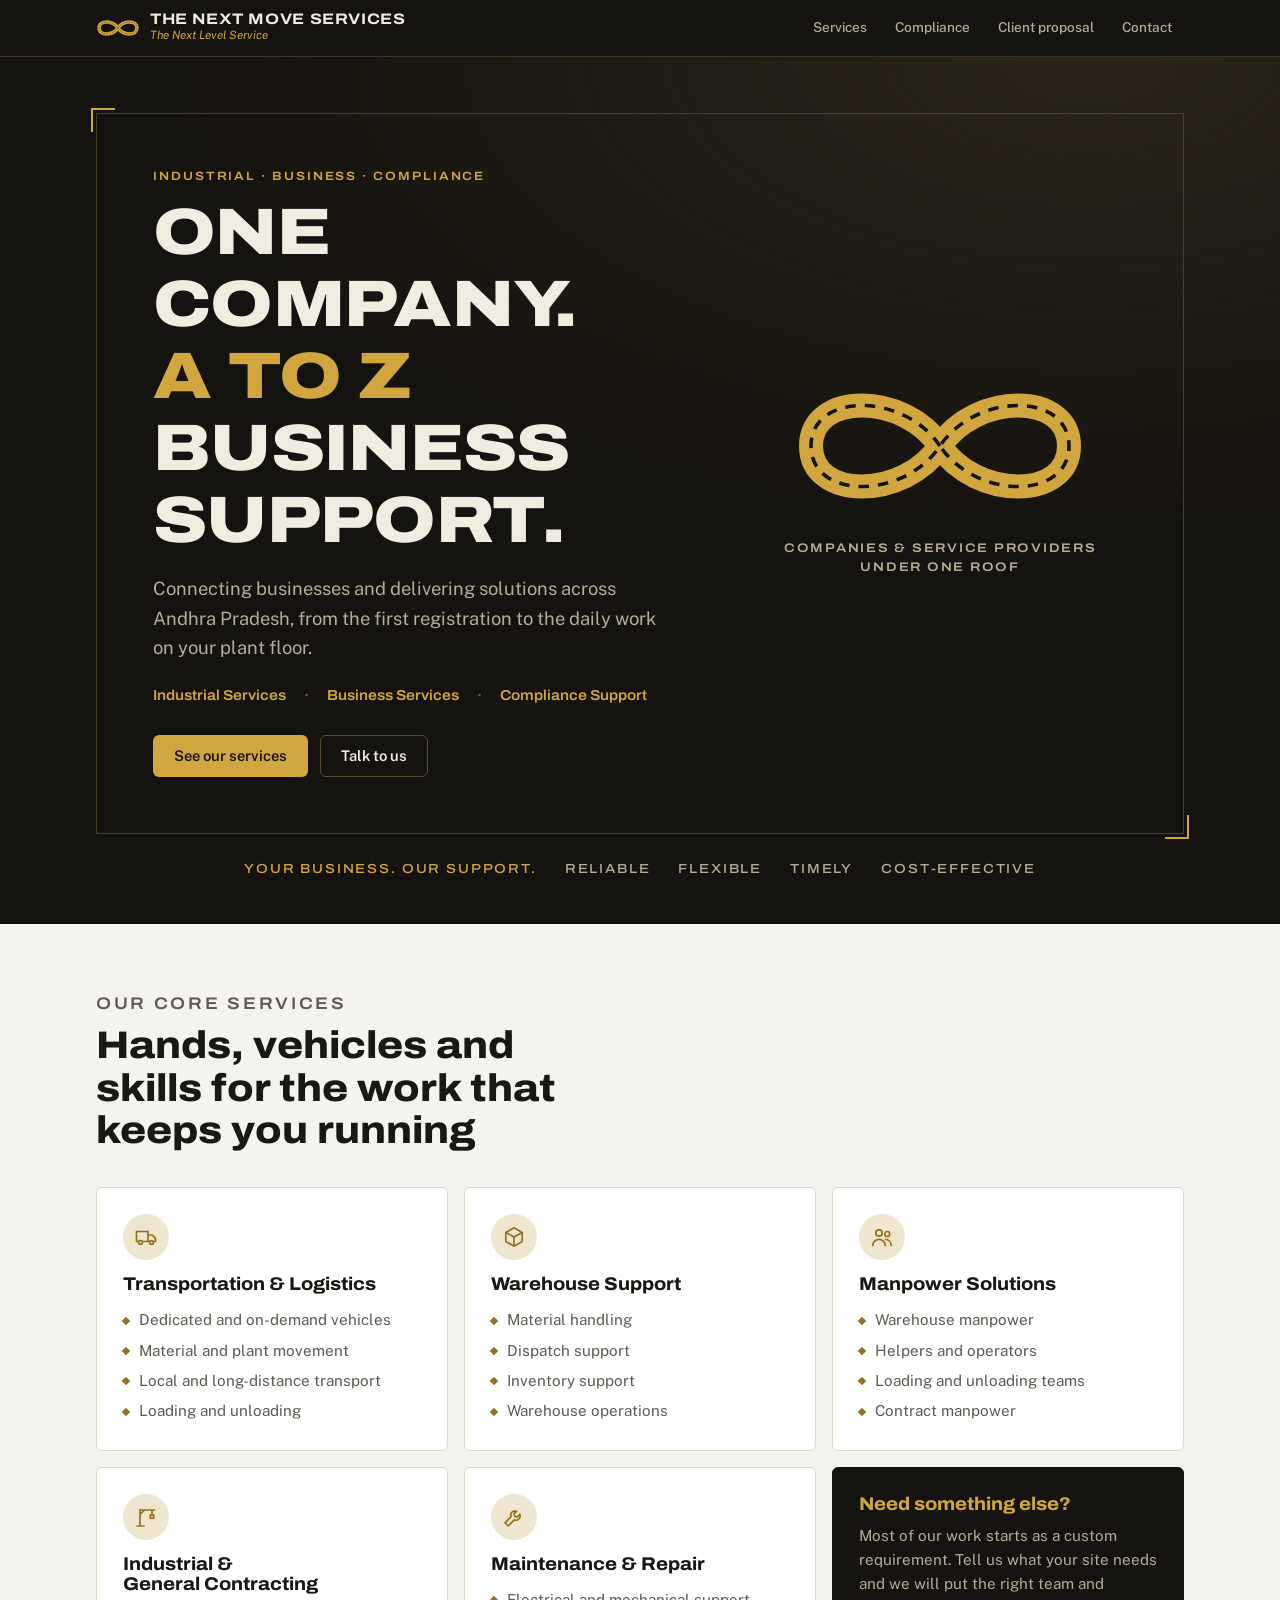
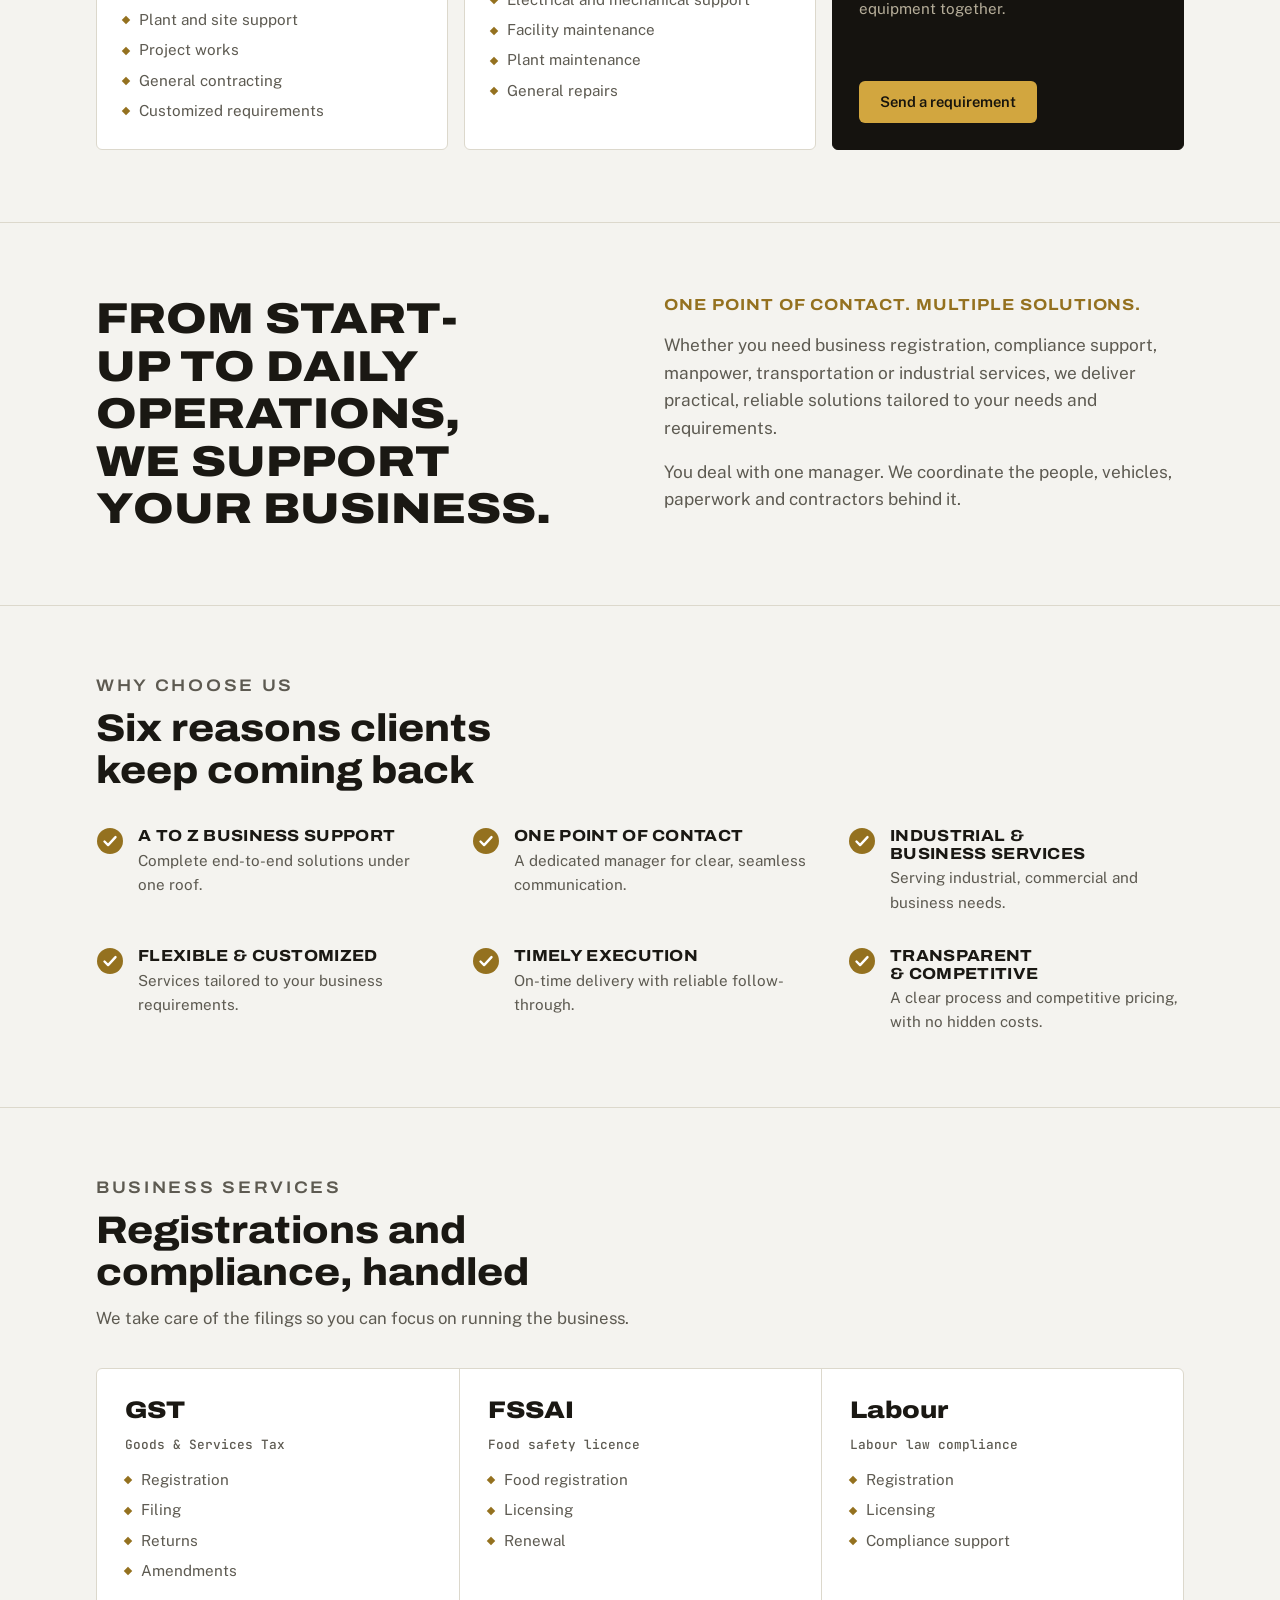
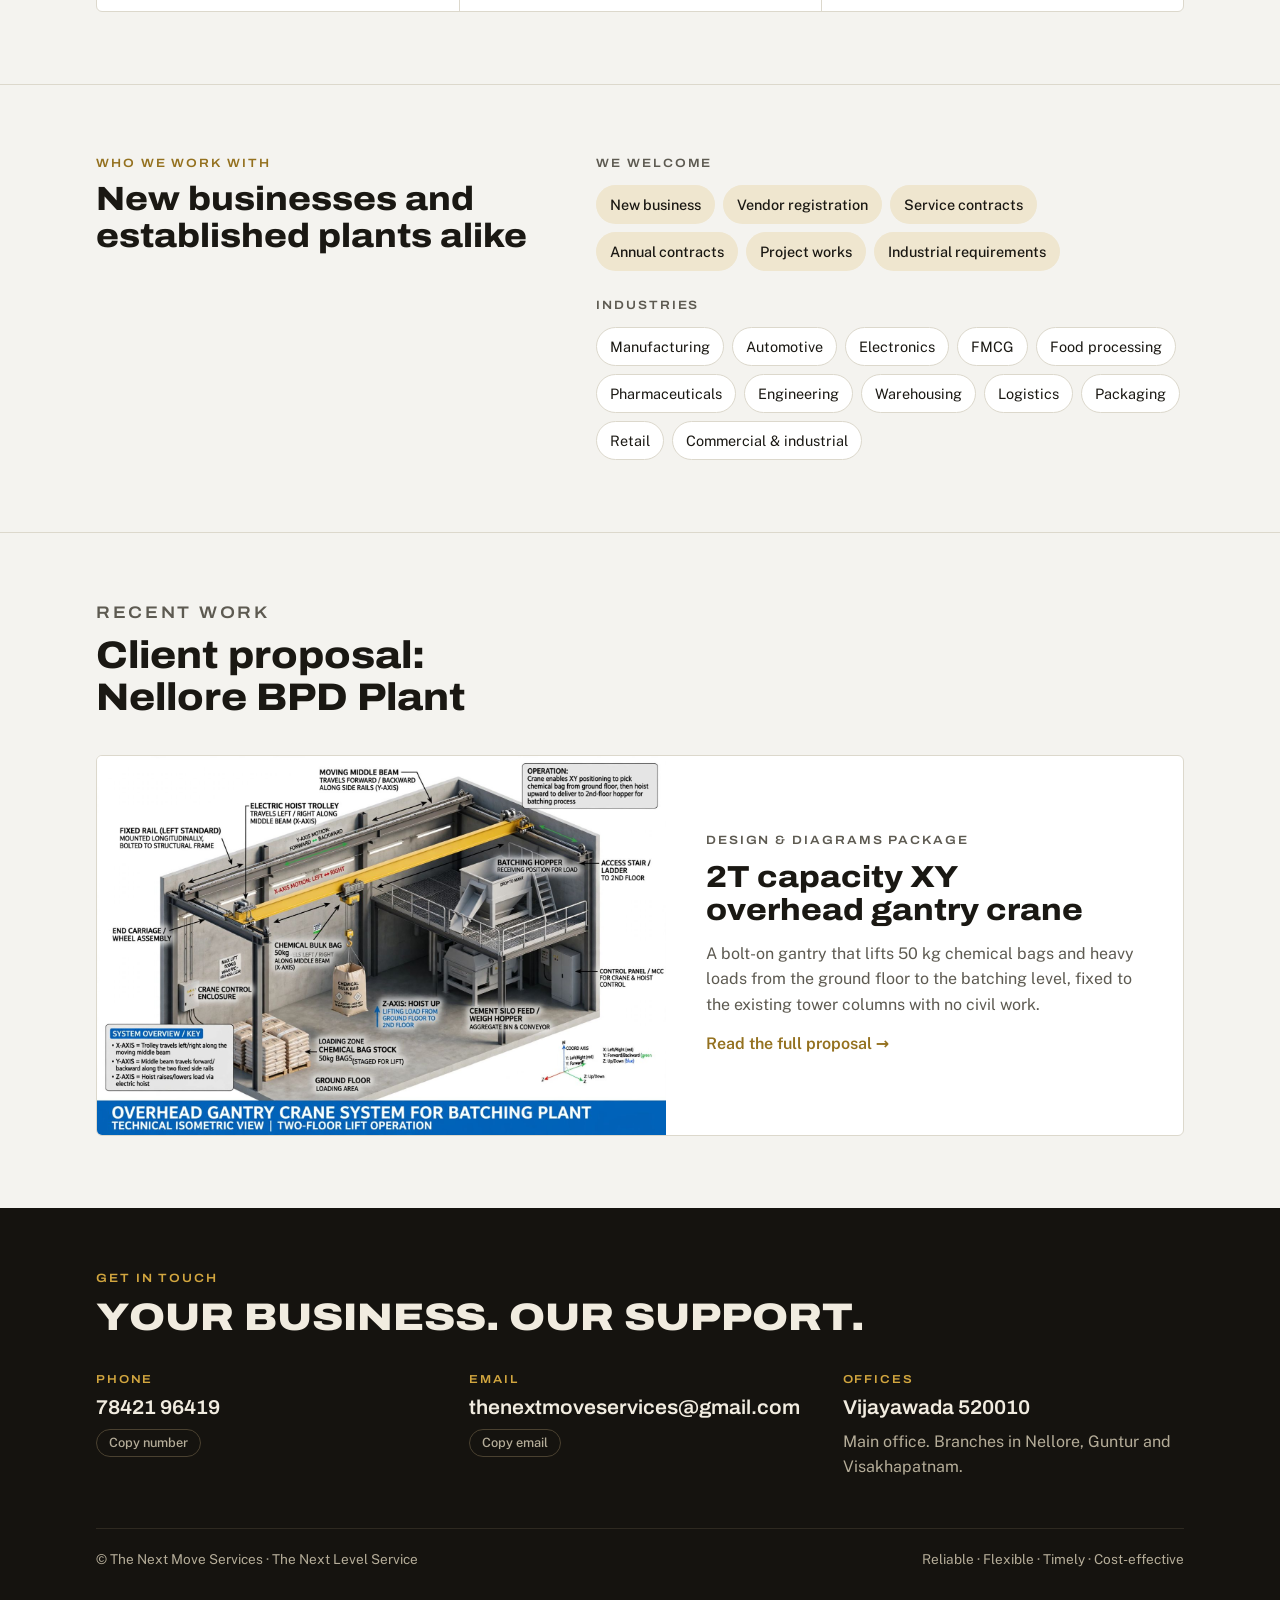
==== site/index.html @ 39ef696a "Add The Next Move Services website Static site built from the company brochure, plus the Nellore BPD" ====
<!doctype html>
<html lang="en-IN">
<head>
  <meta charset="utf-8">
  <meta name="viewport" content="width=device-width, initial-scale=1, viewport-fit=cover">
  <title>The Next Move Services | Industrial, Business &amp; Compliance Support</title>
  <meta name="description" content="Industrial, business and compliance services from one point of contact. Transport, warehousing, manpower, contracting, maintenance, GST, FSSAI and labour compliance in Vijayawada, Nellore, Guntur and Visakhapatnam.">
  <meta name="theme-color" content="#15130f">
  <link rel="canonical" href="https://thenextmoveservices.com/">

  <!-- Social sharing -->
  <meta property="og:type" content="website">
  <meta property="og:site_name" content="The Next Move Services">
  <meta property="og:title" content="The Next Move Services: one company, A to Z business support">
  <meta property="og:description" content="Industrial services, business services and compliance support from one point of contact.">
  <meta property="og:url" content="https://thenextmoveservices.com/">
  <meta property="og:image" content="https://thenextmoveservices.com/assets/og-image.jpg">
  <meta property="og:image:width" content="1200">
  <meta property="og:image:height" content="630">
  <meta property="og:locale" content="en_IN">
  <meta name="twitter:card" content="summary_large_image">

  <link rel="icon" href="favicon.svg" type="image/svg+xml">
  <link rel="icon" href="favicon-32.png" sizes="32x32" type="image/png">
  <link rel="apple-touch-icon" href="apple-touch-icon.png">

  <link rel="preconnect" href="https://fonts.googleapis.com">
  <link rel="preconnect" href="https://fonts.gstatic.com" crossorigin>
  <link rel="stylesheet" href="https://fonts.googleapis.com/css2?family=Archivo:wdth,wght@100..125,500..900&family=Public+Sans:ital,wght@0,400;0,500;0,600;1,400&family=JetBrains+Mono:wght@400;500&display=swap">
  <link rel="stylesheet" href="css/styles.css">

  <script type="application/ld+json">
  {
    "@context": "https://schema.org",
    "@type": "LocalBusiness",
    "name": "The Next Move Services",
    "slogan": "The Next Level Service",
    "url": "https://thenextmoveservices.com/",
    "telephone": "+91 78421 96419",
    "email": "thenextmoveservices@gmail.com",
    "address": {
      "@type": "PostalAddress",
      "addressLocality": "Vijayawada",
      "postalCode": "520010",
      "addressRegion": "Andhra Pradesh",
      "addressCountry": "IN"
    },
    "areaServed": ["Vijayawada", "Nellore", "Guntur", "Visakhapatnam"]
  }
  </script>
</head>
<body>

<!-- reused drawings -->
<svg width="0" height="0" style="position:absolute" aria-hidden="true">
  <defs>
    <symbol id="mark" viewBox="0 0 100 50">
      <path d="M50 25C38 7 7 7 7 25s31 18 43 0 43-18 43 0-31 18-43 0Z" fill="none" stroke="currentColor" stroke-width="8" stroke-linejoin="round"/>
      <path d="M50 25C38 7 7 7 7 25s31 18 43 0 43-18 43 0-31 18-43 0Z" fill="none" stroke="#15130f" stroke-width="1.2" stroke-dasharray="3.5 3"/>
    </symbol>
    <symbol id="check" viewBox="0 0 28 28">
      <circle cx="14" cy="14" r="13" fill="currentColor"/>
      <path d="M8.5 14.5l3.6 3.6 7.4-8" fill="none" stroke="#fff" stroke-width="2.4" stroke-linecap="round" stroke-linejoin="round"/>
    </symbol>
  </defs>
</svg>

<header class="site-header">
  <div class="wrap">
    <a class="brand" href="#home" style="color: var(--gold)">
      <svg aria-hidden="true"><use href="#mark"/></svg>
      <span class="brand-name" style="color: var(--band-fg)">The Next Move Services<small>The Next Level Service</small></span>
    </a>
    <nav class="site-nav" aria-label="Main">
      <a href="#services" class="hide-sm" data-view="home">Services</a>
      <a href="#compliance" class="hide-sm" data-view="home">Compliance</a>
      <a href="#proposal" data-view="proposal"><span class="label-long">Client proposal</span><span class="label-short">Proposal</span></a>
      <a href="#contact" class="hide-xs" data-view="home">Contact</a>
    </nav>
  </div>
</header>

<!-- ================= HOME ================= -->
<main id="view-home" data-view-root="home">

  <section class="hero" id="home">
    <div class="wrap">
      <div class="frame">
        <div class="hero-grid">
          <div>
            <p class="eyebrow" style="color: var(--gold)">Industrial · Business · Compliance</p>
            <h1>One company. <em>A to Z</em> business support.</h1>
            <p class="lede">Connecting businesses and delivering solutions across Andhra Pradesh, from the first registration to the daily work on your plant floor.</p>
            <ul class="pillars">
              <li>Industrial Services</li>
              <li>Business Services</li>
              <li>Compliance Support</li>
            </ul>
            <div class="actions">
              <a class="btn btn-gold" href="#services">See our services</a>
              <a class="btn btn-ghost" href="#contact">Talk to us</a>
            </div>
          </div>
          <div class="hero-mark" style="color: var(--gold)">
            <svg viewBox="0 0 100 50" role="img" aria-label="The Next Move Services emblem"><use href="#mark"/></svg>
            <p>Companies &amp; Service Providers<br>under one roof</p>
          </div>
        </div>
      </div>
      <ul class="values" aria-label="Our promise">
        <li>Your business. Our support.</li>
        <li>Reliable</li>
        <li>Flexible</li>
        <li>Timely</li>
        <li>Cost-effective</li>
      </ul>
    </div>
  </section>

  <section class="section" id="services">
    <div class="wrap">
      <div class="section-head">
        <p class="eyebrow">Our core services</p>
        <h2>Hands, vehicles and skills for the work that keeps you running</h2>
      </div>

      <div class="services">
        <article class="service">
          <div class="service-icon">
            <svg viewBox="0 0 24 24" fill="none" stroke="currentColor" stroke-width="1.7" stroke-linejoin="round" aria-hidden="true"><path d="M2.5 6.5h11.5v10H2.5zM14 10h4.2l3.3 3.4v3.1H14z"/><circle cx="6.5" cy="17.5" r="1.9" fill="var(--brass-soft)"/><circle cx="17.5" cy="17.5" r="1.9" fill="var(--brass-soft)"/></svg>
          </div>
          <h3>Transportation &amp; Logistics</h3>
          <ul class="ticks">
            <li>Dedicated and on-demand vehicles</li>
            <li>Material and plant movement</li>
            <li>Local and long-distance transport</li>
            <li>Loading and unloading</li>
          </ul>
        </article>

        <article class="service">
          <div class="service-icon">
            <svg viewBox="0 0 24 24" fill="none" stroke="currentColor" stroke-width="1.7" stroke-linejoin="round" aria-hidden="true"><path d="M12 2.8l8.2 4.6v9.2L12 21.2l-8.2-4.6V7.4zM3.8 7.4L12 12l8.2-4.6M12 12v9.2"/></svg>
          </div>
          <h3>Warehouse Support</h3>
          <ul class="ticks">
            <li>Material handling</li>
            <li>Dispatch support</li>
            <li>Inventory support</li>
            <li>Warehouse operations</li>
          </ul>
        </article>

        <article class="service">
          <div class="service-icon">
            <svg viewBox="0 0 24 24" fill="none" stroke="currentColor" stroke-width="1.7" stroke-linecap="round" aria-hidden="true"><circle cx="9" cy="8" r="3.2"/><path d="M2.8 20.5c0-3.4 2.8-6.2 6.2-6.2s6.2 2.8 6.2 6.2"/><circle cx="17.2" cy="9" r="2.5"/><path d="M15.8 14.4c3 .3 5.4 2.8 5.4 6"/></svg>
          </div>
          <h3>Manpower Solutions</h3>
          <ul class="ticks">
            <li>Warehouse manpower</li>
            <li>Helpers and operators</li>
            <li>Loading and unloading teams</li>
            <li>Contract manpower</li>
          </ul>
        </article>

        <article class="service">
          <div class="service-icon">
            <svg viewBox="0 0 24 24" fill="none" stroke="currentColor" stroke-width="1.7" stroke-linecap="round" stroke-linejoin="round" aria-hidden="true"><path d="M6 21V4.5M3 21h7M6 5h14.5M6 9.5l4.5-4.5M18 5v5"/><path d="M16.2 10h3.6v3.2h-3.6z"/></svg>
          </div>
          <h3>Industrial &amp; General Contracting</h3>
          <ul class="ticks">
            <li>Plant and site support</li>
            <li>Project works</li>
            <li>General contracting</li>
            <li>Customized requirements</li>
          </ul>
        </article>

        <article class="service">
          <div class="service-icon">
            <svg viewBox="0 0 24 24" fill="none" stroke="currentColor" stroke-width="1.7" stroke-linejoin="round" aria-hidden="true"><path d="M14.6 6.2a4.2 4.2 0 0 0-5.5 5.5L3 17.8 6.2 21l6.1-6.1a4.2 4.2 0 0 0 5.5-5.5l-2.6 2.6-2.5-.6-.6-2.5z"/></svg>
          </div>
          <h3>Maintenance &amp; Repair</h3>
          <ul class="ticks">
            <li>Electrical and mechanical support</li>
            <li>Facility maintenance</li>
            <li>Plant maintenance</li>
            <li>General repairs</li>
          </ul>
        </article>

        <article class="service service-cta">
          <div style="display: grid; gap: 10px">
            <h3>Need something else?</h3>
            <p>Most of our work starts as a custom requirement. Tell us what your site needs and we will put the right team and equipment together.</p>
          </div>
          <a class="btn btn-gold" href="#contact" style="justify-self: start">Send a requirement</a>
        </article>
      </div>
    </div>
  </section>

  <section class="section">
    <div class="wrap statement">
      <h2>From start-up to daily operations, we support your business.</h2>
      <div class="body">
        <strong>One point of contact. Multiple solutions.</strong>
        <p>Whether you need business registration, compliance support, manpower, transportation or industrial services, we deliver practical, reliable solutions tailored to your needs and requirements.</p>
        <p>You deal with one manager. We coordinate the people, vehicles, paperwork and contractors behind it.</p>
      </div>
    </div>
  </section>

  <section class="section">
    <div class="wrap">
      <div class="section-head">
        <p class="eyebrow">Why choose us</p>
        <h2>Six reasons clients keep coming back</h2>
      </div>
      <ul class="reasons">
        <li>
          <svg aria-hidden="true"><use href="#check"/></svg>
          <div><h3>A to Z business support</h3><p>Complete end-to-end solutions under one roof.</p></div>
        </li>
        <li>
          <svg aria-hidden="true"><use href="#check"/></svg>
          <div><h3>One point of contact</h3><p>A dedicated manager for clear, seamless communication.</p></div>
        </li>
        <li>
          <svg aria-hidden="true"><use href="#check"/></svg>
          <div><h3>Industrial &amp; business services</h3><p>Serving industrial, commercial and business needs.</p></div>
        </li>
        <li>
          <svg aria-hidden="true"><use href="#check"/></svg>
          <div><h3>Flexible &amp; customized</h3><p>Services tailored to your business requirements.</p></div>
        </li>
        <li>
          <svg aria-hidden="true"><use href="#check"/></svg>
          <div><h3>Timely execution</h3><p>On-time delivery with reliable follow-through.</p></div>
        </li>
        <li>
          <svg aria-hidden="true"><use href="#check"/></svg>
          <div><h3>Transparent &amp; competitive</h3><p>A clear process and competitive pricing, with no hidden costs.</p></div>
        </li>
      </ul>
    </div>
  </section>

  <section class="section" id="compliance">
    <div class="wrap">
      <div class="section-head">
        <p class="eyebrow">Business services</p>
        <h2>Registrations and compliance, handled</h2>
        <p>We take care of the filings so you can focus on running the business.</p>
      </div>
      <div class="compliance">
        <div>
          <h3>GST</h3>
          <p class="kind">Goods &amp; Services Tax</p>
          <ul class="ticks">
            <li>Registration</li>
            <li>Filing</li>
            <li>Returns</li>
            <li>Amendments</li>
          </ul>
        </div>
        <div>
          <h3>FSSAI</h3>
          <p class="kind">Food safety licence</p>
          <ul class="ticks">
            <li>Food registration</li>
            <li>Licensing</li>
            <li>Renewal</li>
          </ul>
        </div>
        <div>
          <h3>Labour</h3>
          <p class="kind">Labour law compliance</p>
          <ul class="ticks">
            <li>Registration</li>
            <li>Licensing</li>
            <li>Compliance support</li>
          </ul>
        </div>
      </div>
    </div>
  </section>

  <section class="section">
    <div class="wrap welcome">
      <div>
        <p class="eyebrow">Who we work with</p>
        <h2 style="font-size: clamp(1.6rem, 3vw, 2.1rem); font-weight: 800; font-stretch: 110%; margin-top: 12px">New businesses and established plants alike</h2>
      </div>
      <div style="display: grid; gap: 28px">
        <div>
          <h3>We welcome</h3>
          <ul class="chips strong">
            <li>New business</li>
            <li>Vendor registration</li>
            <li>Service contracts</li>
            <li>Annual contracts</li>
            <li>Project works</li>
            <li>Industrial requirements</li>
          </ul>
        </div>
        <div>
          <h3>Industries</h3>
          <ul class="chips">
            <li>Manufacturing</li>
            <li>Automotive</li>
            <li>Electronics</li>
            <li>FMCG</li>
            <li>Food processing</li>
            <li>Pharmaceuticals</li>
            <li>Engineering</li>
            <li>Warehousing</li>
            <li>Logistics</li>
            <li>Packaging</li>
            <li>Retail</li>
            <li>Commercial &amp; industrial</li>
          </ul>
        </div>
      </div>
    </div>
  </section>

  <section class="section">
    <div class="wrap">
      <div class="section-head">
        <p class="eyebrow">Recent work</p>
        <h2>Client proposal: Nellore BPD Plant</h2>
      </div>
      <a class="featured" href="#proposal">
        <img src="assets/gantry-isometric.jpg" alt="Isometric drawing of the overhead gantry crane above the batching plant floor" width="1600" height="1067">
        <div class="text">
          <p class="eyebrow">Design &amp; diagrams package</p>
          <h3>2T capacity XY overhead gantry crane</h3>
          <p>A bolt-on gantry that lifts 50 kg chemical bags and heavy loads from the ground floor to the batching level, fixed to the existing tower columns with no civil work.</p>
          <span class="go">Read the full proposal →</span>
        </div>
      </a>
    </div>
  </section>

</main>

<!-- ================= PROPOSAL ================= -->
<main id="view-proposal" data-view-root="proposal" hidden>

  <section class="doc-head">
    <div class="wrap">
      <a class="back" href="#home">← Back to The Next Move Services</a>
      <p class="eyebrow" style="color: var(--gold)">Client proposal · Design &amp; diagrams package</p>
      <h1>2T XY Overhead Gantry Crane</h1>
      <p class="sub">Nellore BPD Plant</p>
      <dl class="doc-meta">
        <div><dt>Prepared by</dt><dd>The Next Move Services</dd></div>
        <div><dt>Date</dt><dd>October 2024</dd></div>
        <div><dt>Capacity</dt><dd>2000 kg SWL</dd></div>
        <div><dt>Reference</dt><dd><a href="https://youtube.com/shorts/Kd7LypOFHHc" target="_blank" rel="noopener">Site reference video ↗</a></dd></div>
      </dl>
    </div>
  </section>

  <dl class="figures wrap" style="max-width: none">
    <div><dt>Safe working load</dt><dd>2000<span>kg</span></dd></div>
    <div><dt>Y travel (beam)</dt><dd>2000<span>mm</span></dd></div>
    <div><dt>X travel (trolley)</dt><dd>1200<span>mm</span></dd></div>
    <div><dt>Z lift height</dt><dd>4000<span>mm</span></dd></div>
    <div><dt>Connected power</dt><dd>5<span>kW</span></dd></div>
  </dl>

  <div class="wrap doc">
    <nav class="toc" aria-label="Proposal sections">
      <a href="#motion"><span>—</span>How it moves</a>
      <a href="#site"><span>1</span>Site reference</a>
      <a href="#isometric"><span>2</span>Isometric design</a>
      <a href="#topview"><span>3</span>Top view blueprint</a>
      <a href="#specs"><span>4</span>Technical specifications</a>
      <a href="#fabrication"><span>5</span>Fabrication details</a>
    </nav>

    <div class="doc-body">

      <section class="doc-section" id="motion">
        <h2>How it moves</h2>
        <p>Two fixed side rails carry a middle beam that travels forward and back. A motorised hoist trolley runs left and right along that beam, and the chain hoist lifts the load. Together they cover the whole batching floor.</p>
        <ul class="axes">
          <li><b>FIXED</b><span>Left &amp; right standards</span><small>ISMB 200 rails, 4 m each</small></li>
          <li><b>Y-AXIS</b><span>Middle beam forward / back</span><small>2000 mm travel</small></li>
          <li><b>X-AXIS</b><span>Hoist trolley left / right</span><small>1200 mm travel</small></li>
          <li><b>Z-AXIS</b><span>Lift</span><small>Ground to 2nd floor, 4000 mm</small></li>
        </ul>
      </section>

      <section class="doc-section" id="site">
        <h2><span class="num">01</span>Front view: existing BPD plant tower</h2>
        <div class="site-photo">
          <figure class="figure">
            <button type="button" data-zoom="assets/site-tower.jpg" aria-label="Enlarge site photo">
              <img src="assets/site-tower.jpg" alt="Inside the Nellore BPD plant shed: the batching tower with yellow cement bags stacked on the ground" width="473" height="357" loading="lazy">
            </button>
            <figcaption>Site reference photo, Nellore BPD plant.</figcaption>
          </figure>
          <div class="callout">
            <h3>No civil modification</h3>
            <p>The existing tower stands about 6 m tall with yellow UltraTech bags stacked at ground level. The fixed rails bolt to the existing building columns at 4.5 m height, so the plant keeps running during installation.</p>
          </div>
        </div>
      </section>

      <section class="doc-section" id="isometric">
        <h2><span class="num">02</span>Isometric design</h2>
        <p>Fixed rails, the moving middle beam and the hoist trolley shown over the batching plant, with the bag loading zone, cement silo and access stair to the second floor.</p>
        <figure class="figure">
          <button type="button" data-zoom="assets/gantry-isometric.jpg" aria-label="Enlarge isometric drawing">
            <img src="assets/gantry-isometric.jpg" alt="Technical isometric view of the overhead gantry crane system for the batching plant, two-floor lift operation" width="1600" height="1067" loading="lazy">
          </button>
          <figcaption>Technical isometric view, two-floor lift operation. Select the drawing to enlarge.</figcaption>
        </figure>
      </section>

      <section class="doc-section" id="topview">
        <h2><span class="num">03</span>Top view blueprint</h2>
        <p>Plan layout of the X-Y coverage area, 2000 mm × 1200 mm, over the aggregate bins, cement silo and mixer unit.</p>
        <figure class="figure">
          <button type="button" data-zoom="assets/gantry-top-view.jpg" aria-label="Enlarge top view blueprint">
            <img src="assets/gantry-top-view.jpg" alt="Blueprint top view of the overhead gantry material lift system showing X-axis travel 1200 mm and Y-axis 2000 mm" width="1600" height="1067" loading="lazy">
          </button>
          <figcaption>Top view, plan layout and coverage area for the batching plant floor.</figcaption>
        </figure>
      </section>

      <section class="doc-section" id="specs">
        <h2><span class="num">04</span>Technical specifications</h2>
        <div class="table-scroll">
          <table class="spec">
            <thead>
              <tr><th scope="col">Parameter</th><th scope="col">Specification (2T)</th></tr>
            </thead>
            <tbody>
              <tr><th scope="row">Capacity (SWL)</th><td>2000 kg</td></tr>
              <tr><th scope="row">Fixed side rails</th><td><code>ISMB 200×100</code> S355JR, 4 m each. Fixed left and right standards.</td></tr>
              <tr><th scope="row">Middle beam</th><td><code>ISMB 300×140</code> S355JR, 3 m. Moves forward/backward, Y = 2000 mm.</td></tr>
              <tr><th scope="row">Hoist trolley</th><td>2T motorised trolley, 1.5 kW. Moves left/right, X = 1200 mm.</td></tr>
              <tr><th scope="row">Lifting height</th><td>Z = 4000 mm, ground to 2nd floor</td></tr>
              <tr><th scope="row">End carriages</th><td>Heavy duty 2T, 4 wheels Ø150 mm, bearings and buffers</td></tr>
              <tr><th scope="row">Hoist</th><td>Electric chain hoist 2T, 6 m lift, Grade 80 chain, overload limiter. Indef / Hercules, 415 V 3-phase.</td></tr>
              <tr><th scope="row">Clamp</th><td>Dual: 500 kg scissor clamp for chemical bags, plus 2T chain sling for heavy loads</td></tr>
              <tr><th scope="row">Control</th><td>Panel with VFD on X and Y, 6-button pendant and wireless remote, emergency stop</td></tr>
              <tr><th scope="row">Safety</th><td>6 limit switches (X1/X2, Y1/Y2, Z up/down), anti-collision, hooter, overload cut-off, SWL 2T signage</td></tr>
              <tr><th scope="row">Power</th><td>415 V 3-phase, 5 kW total</td></tr>
              <tr><th scope="row">Installation</th><td>Bolted to existing columns with <code>M20</code> Hilti anchors. No civil work.</td></tr>
            </tbody>
          </table>
        </div>
      </section>

      <section class="doc-section" id="fabrication">
        <h2><span class="num">05</span>Fabrication details</h2>
        <div class="fab">
          <ul class="ticks">
            <li>Full penetration weld, beam to end carriage</li>
            <li>6 mm fillet welds on stiffeners</li>
            <li>12 mm base plates with 4 × M20 anchors each</li>
            <li>8 mm gusset plates</li>
            <li>Bolted assembly so the frame can be transported in sections</li>
          </ul>
          <div class="finish">
            <div class="swatch">
              <i style="background: #f6a900"></i>
              <div><b>RAL 1003</b><small>Signal yellow, all moving parts</small></div>
            </div>
            <div class="swatch">
              <i style="background: #969992"></i>
              <div><b>RAL 7004</b><small>Signal grey, fixed rails</small></div>
            </div>
          </div>
        </div>
        <div style="display: grid; gap: 10px">
          <p class="eyebrow">Design standards</p>
          <div class="standards">
            <span>IS 800 · steel structures</span>
            <span>IS 807 · cranes &amp; hoists</span>
            <span>Factor of safety 1.5</span>
          </div>
        </div>
      </section>

    </div>
  </div>
</main>

<!-- ================= CONTACT (shared) ================= -->
<footer class="contact" id="contact">
  <div class="wrap">
    <p class="eyebrow" style="color: var(--gold)">Get in touch</p>
    <h2 style="margin-top: 12px">Your business. Our support.</h2>

    <div class="contact-grid">
      <div class="contact-item">
        <span class="label">Phone</span>
        <a class="value" id="phone" href="tel:+917842196419">78421 96419</a>
        <button class="copy" type="button" data-copy="phone">Copy number</button>
      </div>
      <div class="contact-item">
        <span class="label">Email</span>
        <a class="value" id="email" href="mailto:thenextmoveservices@gmail.com">thenextmoveservices<wbr>@gmail.com</a>
        <button class="copy" type="button" data-copy="email">Copy email</button>
      </div>
      <div class="contact-item">
        <span class="label">Offices</span>
        <span class="value">Vijayawada 520010</span>
        <p>Main office. Branches in Nellore, Guntur and Visakhapatnam.</p>
      </div>
    </div>

    <div class="footnote">
      <span>© The Next Move Services · The Next Level Service</span>
      <span>Reliable · Flexible · Timely · Cost-effective</span>
    </div>
  </div>
</footer>

<dialog class="lightbox" id="lightbox" aria-label="Drawing preview">
  <form method="dialog"><span class="hint">Swipe to move around the drawing</span><button type="submit">Close</button></form>
  <img id="lightbox-img" src="" alt="">
</dialog>

<script src="js/main.js" defer></script>
</body>
</html>
---- site/css/styles.css ----
/* Layout: a dark brass-framed band for the brand, then quiet paper sections.
   Two views share one page: #home (the company) and #proposal (client document). */
:root {
  --paper: #f4f3ef;
  --surface: #ffffff;
  --ink: #1a1813;
  --muted: #5d5a51;
  --line: #dcd8cc;
  --brass: #94711f;
  --brass-soft: #efe6cf;

  /* the brand band stays dark in both themes, like the printed brochure */
  --band: #15130f;
  --band-2: #201d17;
  --band-fg: #f1ece0;
  --band-muted: #b5ad99;
  --gold: #d2a63f;

  --display: "Archivo", "Arial Narrow", system-ui, sans-serif;
  --body: "Public Sans", "Segoe UI", system-ui, sans-serif;
  --mono: "JetBrains Mono", ui-monospace, "Cascadia Mono", Consolas, monospace;

  --radius: 6px;
  --maxw: 1120px;
}

@media (prefers-color-scheme: dark) {
  :root:not([data-theme="light"]) {
    --paper: #12110d;
    --surface: #1b1914;
    --ink: #ece7da;
    --muted: #a8a293;
    --line: #322e25;
    --brass: #d6ad4c;
    --brass-soft: #2a2416;
    --band: #0b0a08;
    --band-2: #191712;
    color-scheme: dark;
  }
}
:root[data-theme="dark"] {
  --paper: #12110d;
  --surface: #1b1914;
  --ink: #ece7da;
  --muted: #a8a293;
  --line: #322e25;
  --brass: #d6ad4c;
  --brass-soft: #2a2416;
  --band: #0b0a08;
  --band-2: #191712;
  color-scheme: dark;
}

* { box-sizing: border-box; }

html { scroll-behavior: smooth; }

[hidden] { display: none !important; }

body {
  margin: 0;
  background: var(--paper);
  color: var(--ink);
  font: 400 1rem/1.6 var(--body);
  -webkit-font-smoothing: antialiased;
}

body::before {
  content: "";
  position: fixed;
  inset: 0 0 auto;
  height: env(safe-area-inset-top, 0px);
  z-index: 10;
  background: var(--band);
}

h1, h2, h3 {
  font-family: var(--display);
  line-height: 1.1;
  margin: 0;
  text-wrap: balance;
}

p { margin: 0; }
a { color: inherit; }
img { display: block; max-width: 100%; height: auto; }

:focus-visible {
  outline: 2px solid var(--gold);
  outline-offset: 3px;
  border-radius: 2px;
}

.wrap {
  max-width: var(--maxw);
  margin-inline: auto;
  padding-left: max(16px, env(safe-area-inset-left, 0px));
  padding-right: max(16px, env(safe-area-inset-right, 0px));
}

.eyebrow {
  font: 600 0.75rem/1 var(--display);
  font-stretch: 112%;
  letter-spacing: 0.16em;
  text-transform: uppercase;
  color: var(--brass);
}

/* ---------- header ---------- */

.site-header {
  position: sticky;
  top: env(safe-area-inset-top, 0px);
  z-index: 5;
  background: var(--band);
  color: var(--band-fg);
  border-bottom: 1px solid #3a3326;
}

.site-header .wrap {
  display: flex;
  align-items: center;
  justify-content: space-between;
  gap: 16px;
  padding-block: 12px;
}

.brand {
  display: flex;
  align-items: center;
  gap: 10px;
  text-decoration: none;
}

.brand svg { width: 44px; height: 22px; flex: none; }

.brand-name {
  font: 700 0.95rem/1.05 var(--display);
  font-stretch: 115%;
  letter-spacing: 0.04em;
  text-transform: uppercase;
}

.brand-name small {
  display: block;
  font: italic 400 0.72rem/1.3 var(--body);
  letter-spacing: 0;
  text-transform: none;
  color: var(--gold);
}

.site-nav {
  display: flex;
  gap: 4px;
  flex-wrap: wrap;
  justify-content: flex-end;
}

.site-nav a {
  font: 500 0.85rem/1 var(--body);
  text-decoration: none;
  color: var(--band-muted);
  padding: 9px 12px;
  border-radius: 999px;
  transition: color .15s, background-color .15s;
}

.site-nav a:hover { color: var(--band-fg); }

.site-nav a[aria-current="page"] {
  color: var(--band);
  background: var(--gold);
}

@media (max-width: 720px) {
  .site-nav .hide-sm { display: none; }
}

/* ---------- hero band ---------- */

.hero {
  background:
    radial-gradient(120% 90% at 85% 0%, #2b2519 0%, transparent 60%),
    var(--band);
  color: var(--band-fg);
}

.hero .wrap { padding-block: 56px 48px; }

.frame {
  position: relative;
  border: 1px solid #4a3f28;
  padding: clamp(24px, 5vw, 56px);
}

/* brass corner marks, a nod to the ornamental brochure border */
.frame::before,
.frame::after {
  content: "";
  position: absolute;
  width: 22px;
  height: 22px;
  border: 2px solid var(--gold);
}
.frame::before { top: -6px; left: -6px; border-right: 0; border-bottom: 0; }
.frame::after { bottom: -6px; right: -6px; border-left: 0; border-top: 0; }

.hero-grid {
  display: grid;
  grid-template-columns: minmax(0, 1.5fr) minmax(0, 1fr);
  gap: 40px;
  align-items: center;
}

.hero h1 {
  font-size: clamp(2.2rem, 5.4vw, 4.1rem);
  font-weight: 850;
  font-stretch: 118%;
  letter-spacing: -0.01em;
  text-transform: uppercase;
  margin-top: 14px;
}

.hero h1 em {
  font-style: normal;
  color: var(--gold);
}

.hero .lede {
  margin-top: 18px;
  font-size: 1.15rem;
  color: var(--band-muted);
  max-width: 46ch;
}

.pillars {
  display: flex;
  flex-wrap: wrap;
  gap: 6px 18px;
  margin-top: 22px;
  padding: 0;
  list-style: none;
  font: 600 0.9rem/1.4 var(--display);
  font-stretch: 108%;
  color: var(--gold);
}

.pillars li + li::before {
  content: "·";
  margin-right: 18px;
  color: #6d6045;
}

.actions {
  display: flex;
  flex-wrap: wrap;
  gap: 12px;
  margin-top: 30px;
}

.btn {
  display: inline-flex;
  align-items: center;
  gap: 8px;
  font: 600 0.92rem/1 var(--body);
  padding: 13px 20px;
  border-radius: var(--radius);
  text-decoration: none;
  border: 1px solid transparent;
  cursor: pointer;
  transition: transform .15s, background-color .15s;
}

.btn:hover { transform: translateY(-1px); }
.btn-gold { background: var(--gold); color: #17140d; }
.btn-gold:hover { background: #e0b551; }
.btn-ghost { border-color: #5a4d31; color: var(--band-fg); }
.btn-ghost:hover { background: #241f16; }

.hero-mark {
  display: grid;
  justify-items: center;
  gap: 18px;
  text-align: center;
}

.hero-mark svg { width: min(100%, 300px); height: auto; }

.hero-mark p {
  font: 600 0.78rem/1.5 var(--display);
  font-stretch: 115%;
  letter-spacing: 0.14em;
  text-transform: uppercase;
  color: var(--band-muted);
}

.values {
  display: flex;
  flex-wrap: wrap;
  justify-content: center;
  gap: 8px 28px;
  margin: 28px 0 0;
  padding: 0;
  list-style: none;
  font: 500 0.82rem/1 var(--display);
  font-stretch: 112%;
  letter-spacing: 0.14em;
  text-transform: uppercase;
  color: var(--band-muted);
}

.values li:first-child { color: var(--gold); }

@media (max-width: 820px) {
  .hero-grid { grid-template-columns: 1fr; }
  .hero-mark { order: -1; justify-items: start; text-align: left; }
  .hero-mark svg { width: 180px; }
}

/* ---------- sections ---------- */

.section { padding-block: 72px; }
.section + .section { border-top: 1px solid var(--line); }

.section-head {
  display: grid;
  gap: 12px;
  margin-bottom: 36px;
  max-width: 60ch;
}

.section-head h2 {
  font-size: clamp(1.7rem, 3.4vw, 2.4rem);
  font-weight: 800;
  font-stretch: 110%;
}

.section-head p { color: var(--muted); font-size: 1.05rem; }

/* services */

.services {
  display: grid;
  grid-template-columns: repeat(3, minmax(0, 1fr));
  gap: 16px;
}

.service {
  display: grid;
  align-content: start;
  gap: 14px;
  padding: 26px;
  background: var(--surface);
  border: 1px solid var(--line);
  border-radius: var(--radius);
}

.service-icon {
  width: 46px;
  height: 46px;
  display: grid;
  place-items: center;
  border-radius: 50%;
  background: var(--brass-soft);
  color: var(--brass);
}

.service-icon svg { width: 24px; height: 24px; }

.service h3 {
  font-size: 1.15rem;
  font-weight: 750;
  font-stretch: 108%;
}

.ticks {
  margin: 0;
  padding: 0;
  list-style: none;
  display: grid;
  gap: 6px;
  color: var(--muted);
  font-size: 0.95rem;
}

.ticks li {
  display: flex;
  gap: 10px;
}

.ticks li::before {
  content: "";
  flex: none;
  width: 6px;
  height: 6px;
  margin-top: 0.62em;
  background: var(--brass);
  transform: rotate(45deg);
}

.service-cta {
  background: var(--band);
  color: var(--band-fg);
  border-color: var(--band);
  align-content: space-between;
}

.service-cta h3 { color: var(--gold); }
.service-cta p { color: var(--band-muted); font-size: 0.95rem; }

@media (max-width: 900px) {
  .services { grid-template-columns: repeat(2, minmax(0, 1fr)); }
}
@media (max-width: 560px) {
  .services { grid-template-columns: 1fr; }
}

/* intro statement */

.statement {
  display: grid;
  grid-template-columns: minmax(0, 1fr) minmax(0, 1fr);
  gap: 48px;
  align-items: start;
}

.statement h2 {
  font-size: clamp(1.8rem, 3.6vw, 2.7rem);
  font-weight: 850;
  font-stretch: 116%;
  text-transform: uppercase;
}

.statement .body {
  display: grid;
  gap: 16px;
  color: var(--muted);
  font-size: 1.08rem;
}

.statement .body strong {
  font: 700 1rem/1.3 var(--display);
  font-stretch: 112%;
  letter-spacing: 0.06em;
  text-transform: uppercase;
  color: var(--brass);
}

@media (max-width: 760px) {
  .statement { grid-template-columns: 1fr; gap: 20px; }
}

/* why us */

.reasons {
  display: grid;
  grid-template-columns: repeat(3, minmax(0, 1fr));
  gap: 32px 40px;
  margin: 0;
  padding: 0;
  list-style: none;
}

.reasons li {
  display: grid;
  grid-template-columns: 28px minmax(0, 1fr);
  gap: 14px;
}

.reasons svg {
  width: 28px;
  height: 28px;
  color: var(--brass);
}

.reasons h3 {
  font-size: 1rem;
  font-weight: 750;
  font-stretch: 110%;
  text-transform: uppercase;
  letter-spacing: 0.02em;
  margin-bottom: 4px;
}

.reasons p { color: var(--muted); font-size: 0.95rem; }

@media (max-width: 900px) {
  .reasons { grid-template-columns: repeat(2, minmax(0, 1fr)); }
}
@media (max-width: 560px) {
  .reasons { grid-template-columns: 1fr; }
}

/* compliance */

.compliance {
  display: grid;
  grid-template-columns: repeat(3, minmax(0, 1fr));
  border: 1px solid var(--line);
  border-radius: var(--radius);
  background: var(--surface);
  overflow: hidden;
}

.compliance > div {
  padding: 28px;
  display: grid;
  align-content: start;
  gap: 14px;
}

.compliance > div + div { border-left: 1px solid var(--line); }

.compliance h3 {
  font-size: 1.5rem;
  font-weight: 850;
  font-stretch: 115%;
}

.compliance .kind {
  font: 500 0.8rem/1.3 var(--mono);
  color: var(--muted);
}

@media (max-width: 760px) {
  .compliance { grid-template-columns: 1fr; }
  .compliance > div + div { border-left: 0; border-top: 1px solid var(--line); }
}

/* who we work with */

.welcome {
  display: grid;
  grid-template-columns: minmax(0, 1fr) minmax(0, 1.3fr);
  gap: 48px;
}

.welcome h3 {
  font: 600 0.75rem/1 var(--display);
  font-stretch: 112%;
  letter-spacing: 0.16em;
  text-transform: uppercase;
  color: var(--muted);
  margin-bottom: 16px;
}

.chips {
  display: flex;
  flex-wrap: wrap;
  gap: 8px;
  margin: 0;
  padding: 0;
  list-style: none;
}

.chips li {
  padding: 7px 13px;
  border: 1px solid var(--line);
  border-radius: 999px;
  background: var(--surface);
  font-size: 0.9rem;
}

.chips.strong li {
  border-color: transparent;
  background: var(--brass-soft);
  color: var(--ink);
  font-weight: 500;
}

@media (max-width: 760px) {
  .welcome { grid-template-columns: 1fr; gap: 32px; }
}

/* featured proposal */

.featured {
  display: grid;
  grid-template-columns: minmax(0, 1.1fr) minmax(0, 1fr);
  background: var(--surface);
  border: 1px solid var(--line);
  border-radius: var(--radius);
  overflow: hidden;
  text-decoration: none;
  transition: border-color .15s;
}

.featured:hover { border-color: var(--brass); }

.featured img {
  width: 100%;
  height: 100%;
  object-fit: cover;
  aspect-ratio: 3 / 2;
}

.featured .text {
  padding: clamp(24px, 4vw, 40px);
  display: grid;
  align-content: center;
  gap: 14px;
}

.featured h3 {
  font-size: clamp(1.4rem, 2.6vw, 1.9rem);
  font-weight: 800;
  font-stretch: 110%;
}

.featured p { color: var(--muted); }

.featured .go {
  font-weight: 600;
  color: var(--brass);
}

@media (max-width: 760px) {
  .featured { grid-template-columns: 1fr; }
}

/* ---------- contact / footer ---------- */

.contact {
  background: var(--band);
  color: var(--band-fg);
}

.contact .wrap { padding-block: 64px 40px; }

.contact h2 {
  font-size: clamp(1.7rem, 3.4vw, 2.4rem);
  font-weight: 850;
  font-stretch: 116%;
  text-transform: uppercase;
}

.contact-grid {
  display: grid;
  grid-template-columns: repeat(3, minmax(0, 1fr));
  gap: 32px;
  margin-top: 36px;
}

.contact-item {
  display: grid;
  gap: 8px;
  align-content: start;
  min-width: 0;
}

.contact-item .label {
  font: 600 0.72rem/1 var(--display);
  font-stretch: 112%;
  letter-spacing: 0.16em;
  text-transform: uppercase;
  color: var(--gold);
}

.contact-item .value {
  font: 600 1.25rem/1.35 var(--display);
  font-stretch: 105%;
  overflow-wrap: anywhere;
  user-select: all;
}

.contact-item p { color: var(--band-muted); }

.copy {
  justify-self: start;
  font: 500 0.8rem/1 var(--body);
  color: var(--band-muted);
  background: none;
  border: 1px solid #4a4130;
  border-radius: 999px;
  padding: 7px 12px;
  cursor: pointer;
}

.copy:hover { color: var(--band-fg); border-color: var(--gold); }

.footnote {
  margin-top: 48px;
  padding-top: 20px;
  border-top: 1px solid #2e2920;
  display: flex;
  flex-wrap: wrap;
  justify-content: space-between;
  gap: 8px 24px;
  font-size: 0.85rem;
  color: var(--band-muted);
}

@media (max-width: 760px) {
  .contact-grid { grid-template-columns: 1fr; gap: 26px; }
}

/* ---------- proposal view ---------- */

.doc-head {
  background: var(--band);
  color: var(--band-fg);
}

.doc-head .wrap { padding-block: 48px 40px; }

.back {
  display: inline-flex;
  gap: 6px;
  font-size: 0.88rem;
  color: var(--band-muted);
  text-decoration: none;
  margin-bottom: 28px;
}

.back:hover { color: var(--band-fg); }

.doc-head h1 {
  font-size: clamp(2rem, 5vw, 3.5rem);
  font-weight: 850;
  font-stretch: 116%;
  text-transform: uppercase;
  margin-top: 14px;
  max-width: 20ch;
}

.doc-head .sub {
  margin-top: 12px;
  font-size: 1.15rem;
  color: var(--band-muted);
}

.doc-meta {
  display: flex;
  flex-wrap: wrap;
  gap: 10px 32px;
  margin: 28px 0 0;
  padding-top: 22px;
  border-top: 1px solid #2e2920;
}

.doc-meta div { display: grid; gap: 4px; }

.doc-meta dt {
  font: 600 0.7rem/1 var(--display);
  font-stretch: 112%;
  letter-spacing: 0.16em;
  text-transform: uppercase;
  color: var(--gold);
}

.doc-meta dd { margin: 0; font-weight: 500; }

.figures {
  display: grid;
  grid-template-columns: repeat(5, minmax(0, 1fr));
  margin: 0;
  border-bottom: 1px solid var(--line);
  background: var(--surface);
}

.figures div {
  padding: 22px 20px;
  display: grid;
  gap: 6px;
}

.figures div + div { border-left: 1px solid var(--line); }

.figures dt {
  font-size: 0.82rem;
  color: var(--muted);
}

.figures dd {
  margin: 0;
  font: 800 1.6rem/1 var(--display);
  font-stretch: 108%;
  font-variant-numeric: tabular-nums;
}

.figures dd span {
  font: 500 0.85rem/1 var(--mono);
  color: var(--muted);
  margin-left: 3px;
}

@media (max-width: 860px) {
  .figures { grid-template-columns: repeat(2, minmax(0, 1fr)); }
  .figures div + div { border-left: 0; }
  .figures div { border-top: 1px solid var(--line); }
  .figures div:nth-child(even) { border-left: 1px solid var(--line); }
  .figures div:last-child { grid-column: 1 / -1; border-left: 0; }
}

.doc {
  display: grid;
  grid-template-columns: 220px minmax(0, 1fr);
  gap: 56px;
  padding-block: 56px 80px;
}

.toc {
  position: sticky;
  top: calc(env(safe-area-inset-top, 0px) + 92px);
  align-self: start;
  display: grid;
  gap: 2px;
  font-size: 0.9rem;
}

.toc a {
  display: grid;
  grid-template-columns: 22px 1fr;
  padding: 7px 0;
  color: var(--muted);
  text-decoration: none;
}

.toc a:hover { color: var(--ink); }

.toc a span {
  font: 500 0.82rem/1.6 var(--mono);
  color: var(--brass);
}

.doc-body {
  display: grid;
  gap: 64px;
  min-width: 0;
}

.doc-section {
  display: grid;
  gap: 18px;
  scroll-margin-top: 90px;
}

.doc-section h2 {
  display: flex;
  align-items: baseline;
  gap: 14px;
  font-size: clamp(1.35rem, 2.6vw, 1.75rem);
  font-weight: 800;
  font-stretch: 108%;
}

.doc-section h2 .num {
  font: 500 0.95rem/1 var(--mono);
  color: var(--brass);
}

.doc-section > p {
  color: var(--muted);
  max-width: 68ch;
}

.axes {
  display: grid;
  grid-template-columns: repeat(4, minmax(0, 1fr));
  gap: 12px;
  margin: 0;
  padding: 0;
  list-style: none;
}

.axes li {
  padding: 16px;
  border: 1px solid var(--line);
  border-radius: var(--radius);
  background: var(--surface);
  display: grid;
  gap: 6px;
}

.axes b {
  font: 500 0.78rem/1 var(--mono);
  color: var(--brass);
}

.axes span { font-weight: 600; line-height: 1.35; }
.axes small { color: var(--muted); font-size: 0.85rem; }

@media (max-width: 760px) {
  .axes { grid-template-columns: repeat(2, minmax(0, 1fr)); }
}

figure { margin: 0; }

.figure {
  display: grid;
  gap: 10px;
}

.figure button {
  display: block;
  width: 100%;
  padding: 0;
  border: 1px solid var(--line);
  border-radius: var(--radius);
  overflow: hidden;
  background: var(--band);
  cursor: zoom-in;
}

.figure button img { width: 100%; }

.figure figcaption {
  font-size: 0.88rem;
  color: var(--muted);
}

.site-photo {
  display: grid;
  grid-template-columns: minmax(0, 1fr) minmax(0, 1fr);
  gap: 24px;
  align-items: start;
}

.callout {
  display: grid;
  gap: 10px;
  padding: 20px 22px;
  background: var(--brass-soft);
  border-radius: var(--radius);
}

.callout h3 {
  font: 700 0.95rem/1.3 var(--display);
  font-stretch: 110%;
  text-transform: uppercase;
  letter-spacing: 0.03em;
}

.callout p { color: var(--ink); font-size: 0.95rem; }

@media (max-width: 760px) {
  .site-photo { grid-template-columns: 1fr; }
}

.table-scroll {
  overflow-x: auto;
  border: 1px solid var(--line);
  border-radius: var(--radius);
  background: var(--surface);
}

.spec {
  width: 100%;
  min-width: 560px;
  border-collapse: collapse;
  font-size: 0.93rem;
}

.spec th,
.spec td {
  text-align: left;
  vertical-align: top;
  padding: 13px 18px;
  border-bottom: 1px solid var(--line);
}

.spec tr:last-child th,
.spec tr:last-child td { border-bottom: 0; }

.spec thead th {
  font: 600 0.72rem/1 var(--display);
  font-stretch: 112%;
  letter-spacing: 0.14em;
  text-transform: uppercase;
  color: var(--muted);
  background: var(--paper);
}

.spec tbody th {
  width: 30%;
  font-weight: 600;
}

.spec code {
  font: 500 0.86em/1 var(--mono);
  color: var(--brass);
}

.fab {
  display: grid;
  grid-template-columns: minmax(0, 1.4fr) minmax(0, 1fr);
  gap: 24px;
}

.fab .ticks { color: var(--ink); }

.finish {
  display: grid;
  gap: 12px;
  align-content: start;
}

.swatch {
  display: grid;
  grid-template-columns: 52px minmax(0, 1fr);
  gap: 14px;
  align-items: center;
  padding: 12px;
  border: 1px solid var(--line);
  border-radius: var(--radius);
  background: var(--surface);
}

.swatch i {
  height: 40px;
  border-radius: 4px;
  border: 1px solid rgba(0, 0, 0, .12);
}

.swatch b { display: block; font-family: var(--mono); font-weight: 500; font-size: 0.85rem; }
.swatch small { color: var(--muted); }

.standards {
  display: flex;
  flex-wrap: wrap;
  gap: 8px;
}

.standards span {
  font: 500 0.82rem/1 var(--mono);
  padding: 8px 11px;
  border-radius: 4px;
  border: 1px solid var(--line);
  background: var(--surface);
}

@media (max-width: 760px) {
  .fab { grid-template-columns: 1fr; }
}

@media (max-width: 900px) {
  .doc { grid-template-columns: 1fr; gap: 0; }
  .toc { display: none; }
}

/* lightbox for the drawings */

.lightbox {
  width: min(96vw, 1600px);
  max-width: none;
  max-height: 92vh;
  padding: 0;
  border: 0;
  border-radius: var(--radius);
  background: var(--band);
  overflow: auto;
}

.lightbox::backdrop { background: rgba(8, 7, 5, .82); }

.lightbox img { width: 100%; }

.lightbox form {
  position: sticky;
  top: 0;
  display: flex;
  justify-content: flex-end;
  padding: 10px;
  background: var(--band);
}

.lightbox button {
  font: 500 0.85rem/1 var(--body);
  color: var(--band-fg);
  background: var(--band-2);
  border: 1px solid #4a4130;
  border-radius: 999px;
  padding: 8px 14px;
  cursor: pointer;
}

@media (prefers-reduced-motion: reduce) {
  *, *::before, *::after { transition: none !important; scroll-behavior: auto !important; }
}

.contact-item a.value { text-decoration: none; }
.contact-item a.value:hover { color: var(--gold); }

/* ---------- responsive refinements ---------- */

html {
  -webkit-text-size-adjust: 100%;
  text-size-adjust: 100%;
}

.label-short { display: none; }

.lightbox { max-height: 92dvh; }

.lightbox .hint {
  margin-right: auto;
  align-self: center;
  font-size: 0.82rem;
  color: var(--band-muted);
}

@media (min-width: 761px) {
  .lightbox .hint { display: none; }
}

/* Large monitors: a little more room and slightly larger type */
@media (min-width: 1600px) {
  :root { --maxw: 1240px; }
  html { font-size: 106.25%; }
}

/* Phones and small tablets: keep the sticky header to one slim row */
@media (max-width: 720px) {
  .site-header .wrap { padding-block: 8px; gap: 12px; }
  .brand { gap: 8px; min-width: 0; }
  .brand svg { width: 36px; height: 18px; }
  .brand-name { font-size: 0.8rem; letter-spacing: 0.02em; }
  .brand-name small { font-size: 0.68rem; }
  .site-nav { flex-wrap: nowrap; flex: none; }
  .site-nav a { padding: 10px 12px; white-space: nowrap; }
  .label-long { display: none; }
  .label-short { display: inline; }
}

@media (max-width: 400px) {
  .site-nav .hide-xs { display: none; }
}

@media (max-width: 560px) {
  .hero .wrap { padding-block: 32px; }
  .hero h1 { font-size: clamp(1.9rem, 9.5vw, 2.4rem); font-stretch: 110%; }
  .hero .lede { font-size: 1.05rem; }

  .pillars { flex-direction: column; gap: 6px; }
  .pillars li + li::before { content: none; }

  .actions .btn { flex: 1 1 auto; justify-content: center; }
  .values { justify-content: flex-start; gap: 8px 18px; }

  .section { padding-block: 52px; }
  .section-head { margin-bottom: 26px; }
  .service { padding: 22px; }

  .doc-head h1 { font-size: clamp(1.7rem, 8.5vw, 2.2rem); font-stretch: 108%; }
  .doc { padding-block: 40px 56px; }
  .doc-body { gap: 48px; }
  .figures dd { font-size: 1.4rem; }
}

/* Spec table: stack each row as a label and value instead of scrolling sideways */
@media (max-width: 600px) {
  .table-scroll { overflow: visible; }
  .spec { min-width: 0; }

  .spec thead {
    position: absolute;
    width: 1px;
    height: 1px;
    overflow: hidden;
    clip-path: inset(50%);
  }

  .spec tr {
    display: block;
    padding: 14px 16px;
    border-bottom: 1px solid var(--line);
  }

  .spec tbody tr:last-child { border-bottom: 0; }

  .spec th,
  .spec td,
  .spec tbody th {
    display: block;
    width: auto;
    padding: 0;
    border: 0;
  }

  .spec tbody th {
    margin-bottom: 4px;
    font-size: 0.75rem;
    letter-spacing: 0.08em;
    text-transform: uppercase;
    color: var(--brass);
  }
}

/* Drawings are detailed: on phones show them large and let people pan around */
@media (max-width: 760px) {
  .lightbox {
    width: 100vw;
    max-height: 100dvh;
    border-radius: 0;
  }

  .lightbox img {
    width: 1100px;
    max-width: none;
  }

  .lightbox form {
    left: 0;
    width: 100vw;
    gap: 12px;
  }
}

/* Touch screens: comfortable tap targets (about 44px) */
@media (pointer: coarse) {
  .site-nav a {
    min-height: 44px;
    display: inline-flex;
    align-items: center;
  }

  .btn { min-height: 48px; }
  .copy { padding: 12px 16px; }
  .contact-item a.value { padding-block: 6px; }
  .toc a { padding-block: 11px; }
  .lightbox button { padding: 12px 18px; }
}

/* Keep the email on one line where it fits; if not, it breaks before the @ */
#email {
  font-size: clamp(1rem, 4.4vw, 1.25rem);
  overflow-wrap: normal;
}

@media (min-width: 761px) and (max-width: 1100px) {
  #email { font-size: 1.05rem; }
}
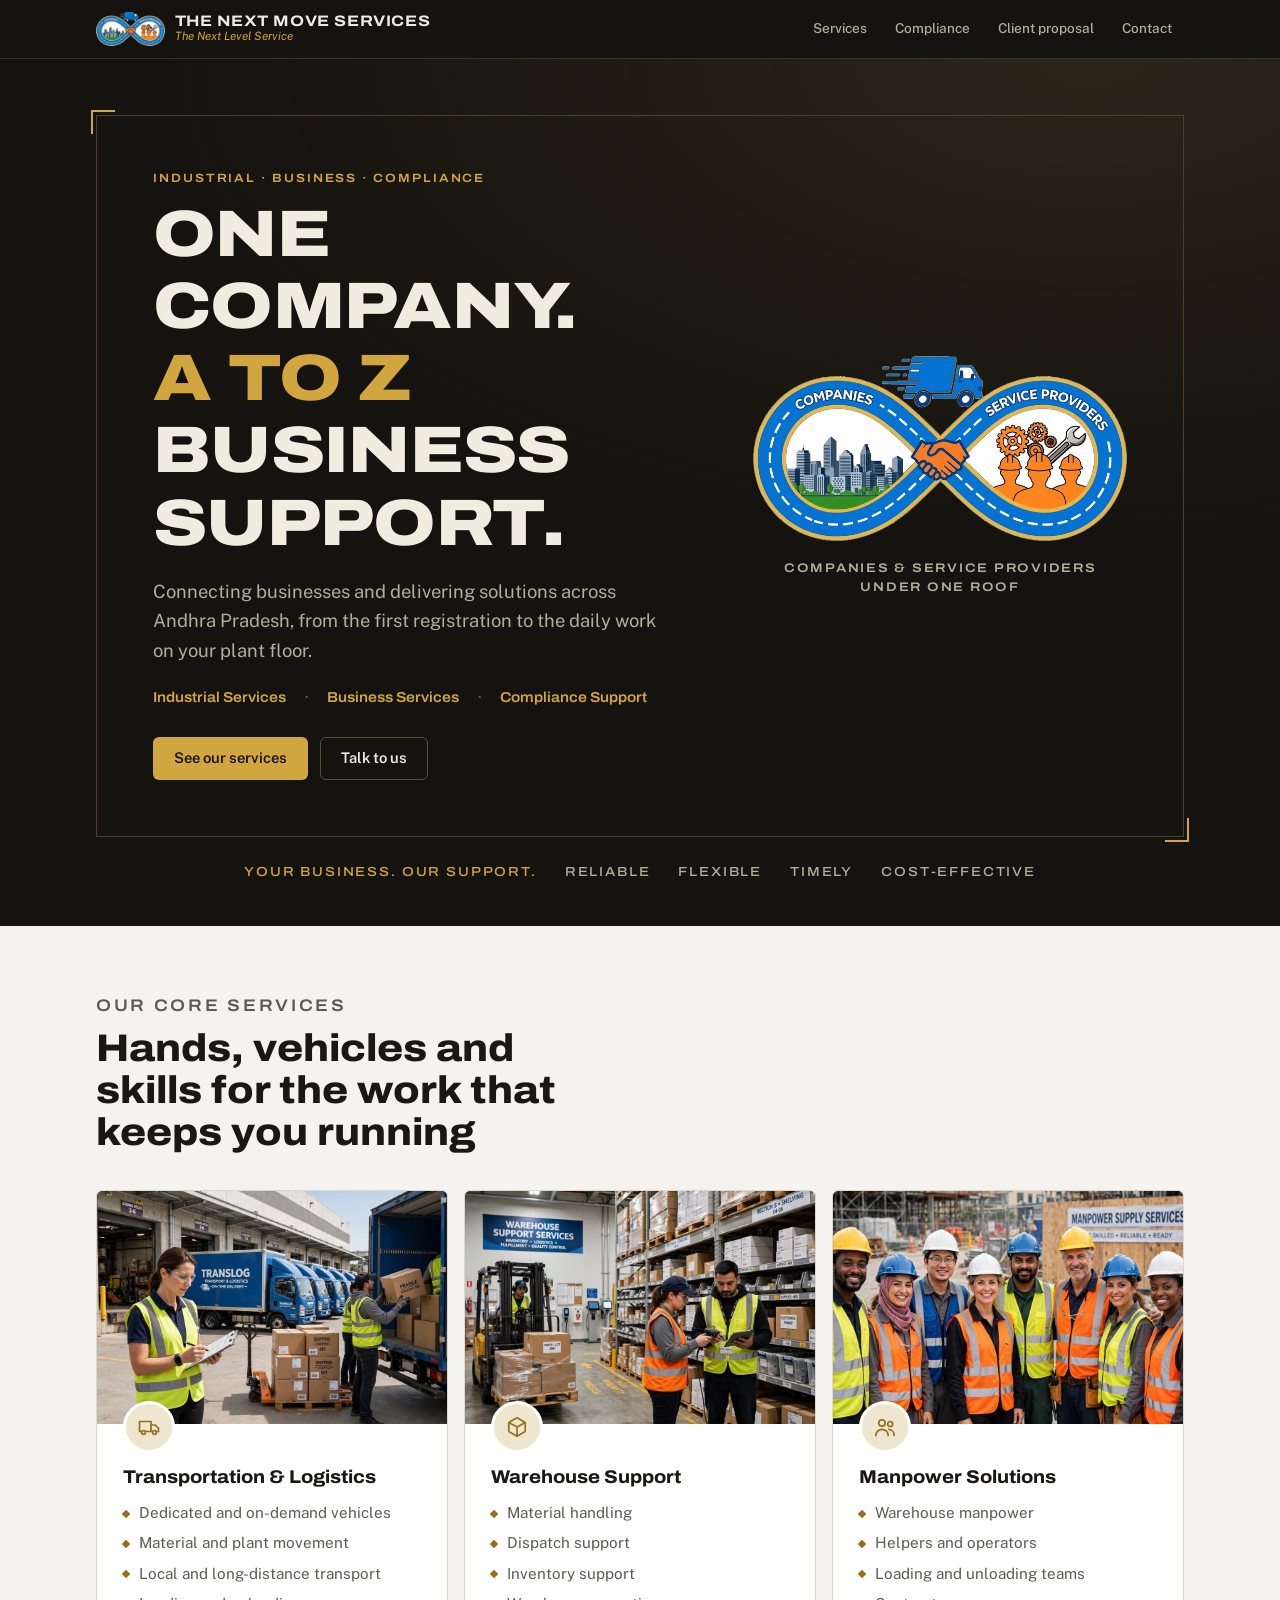
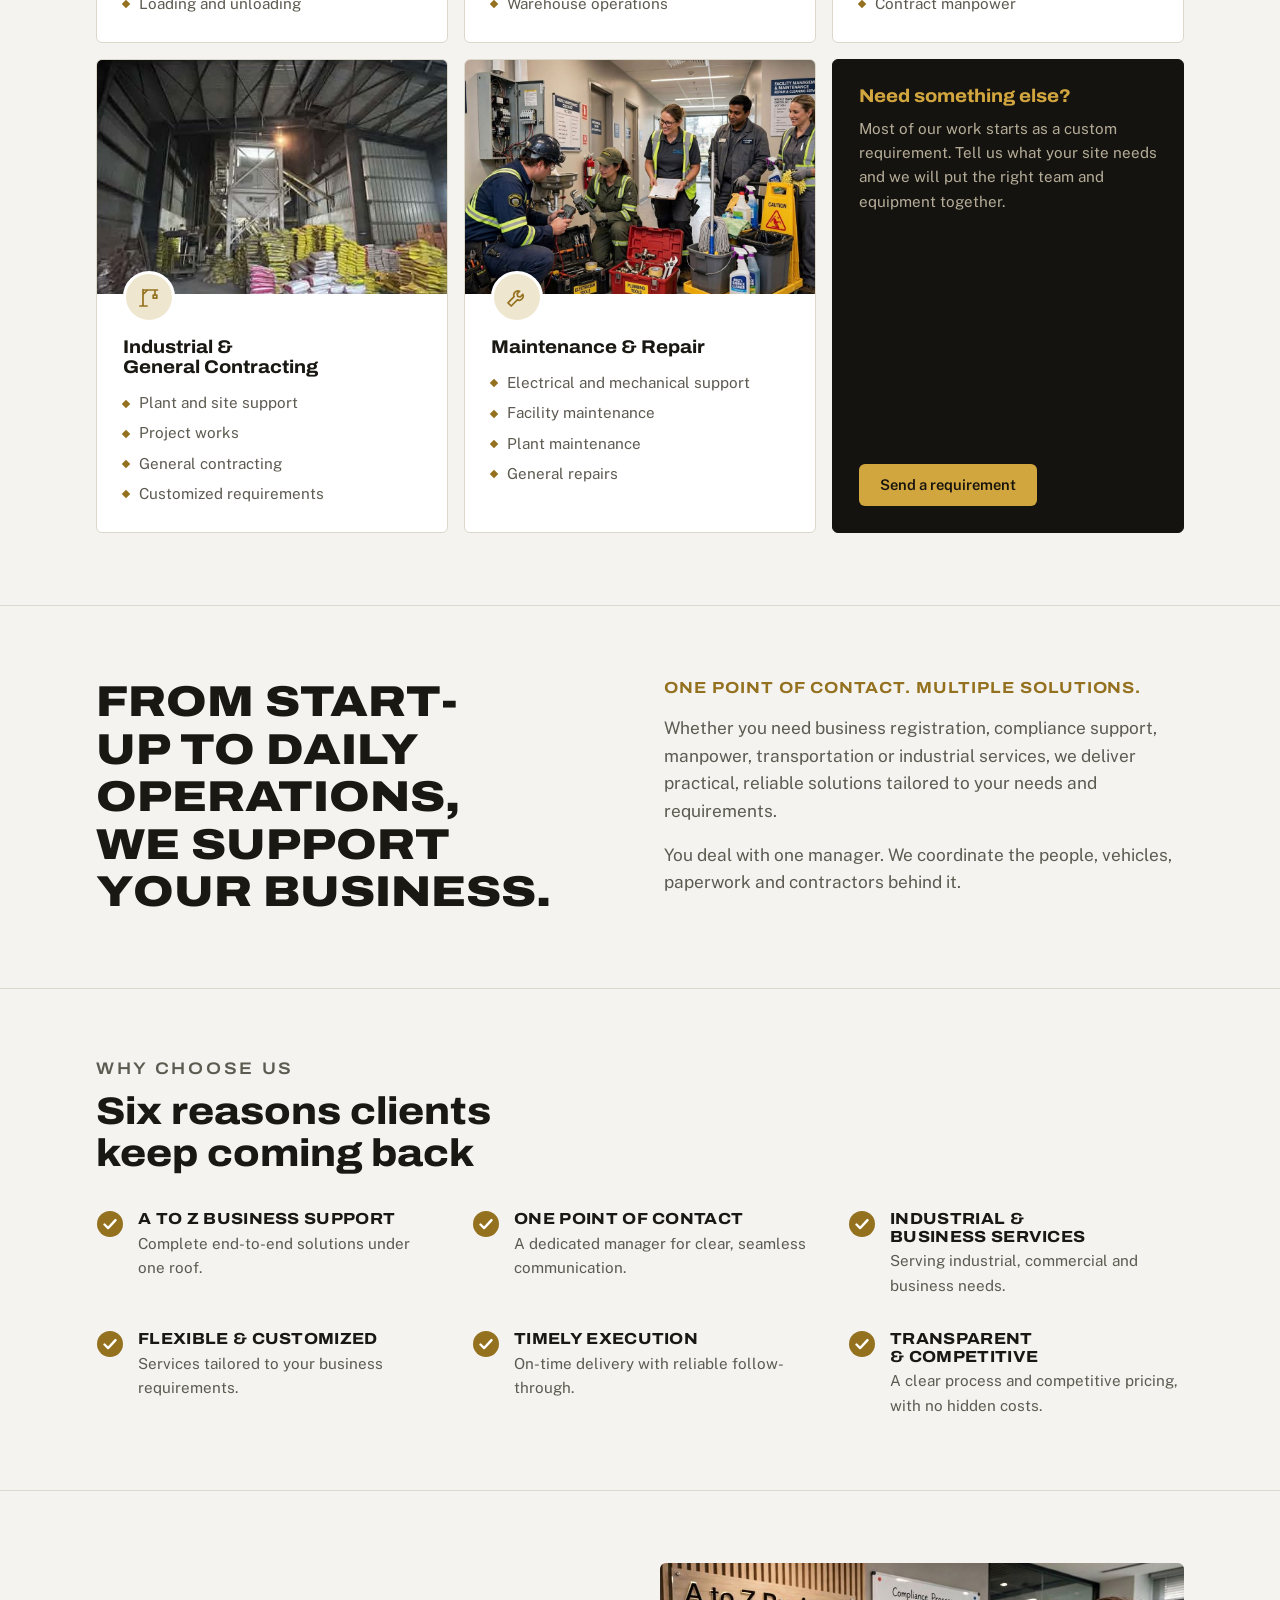
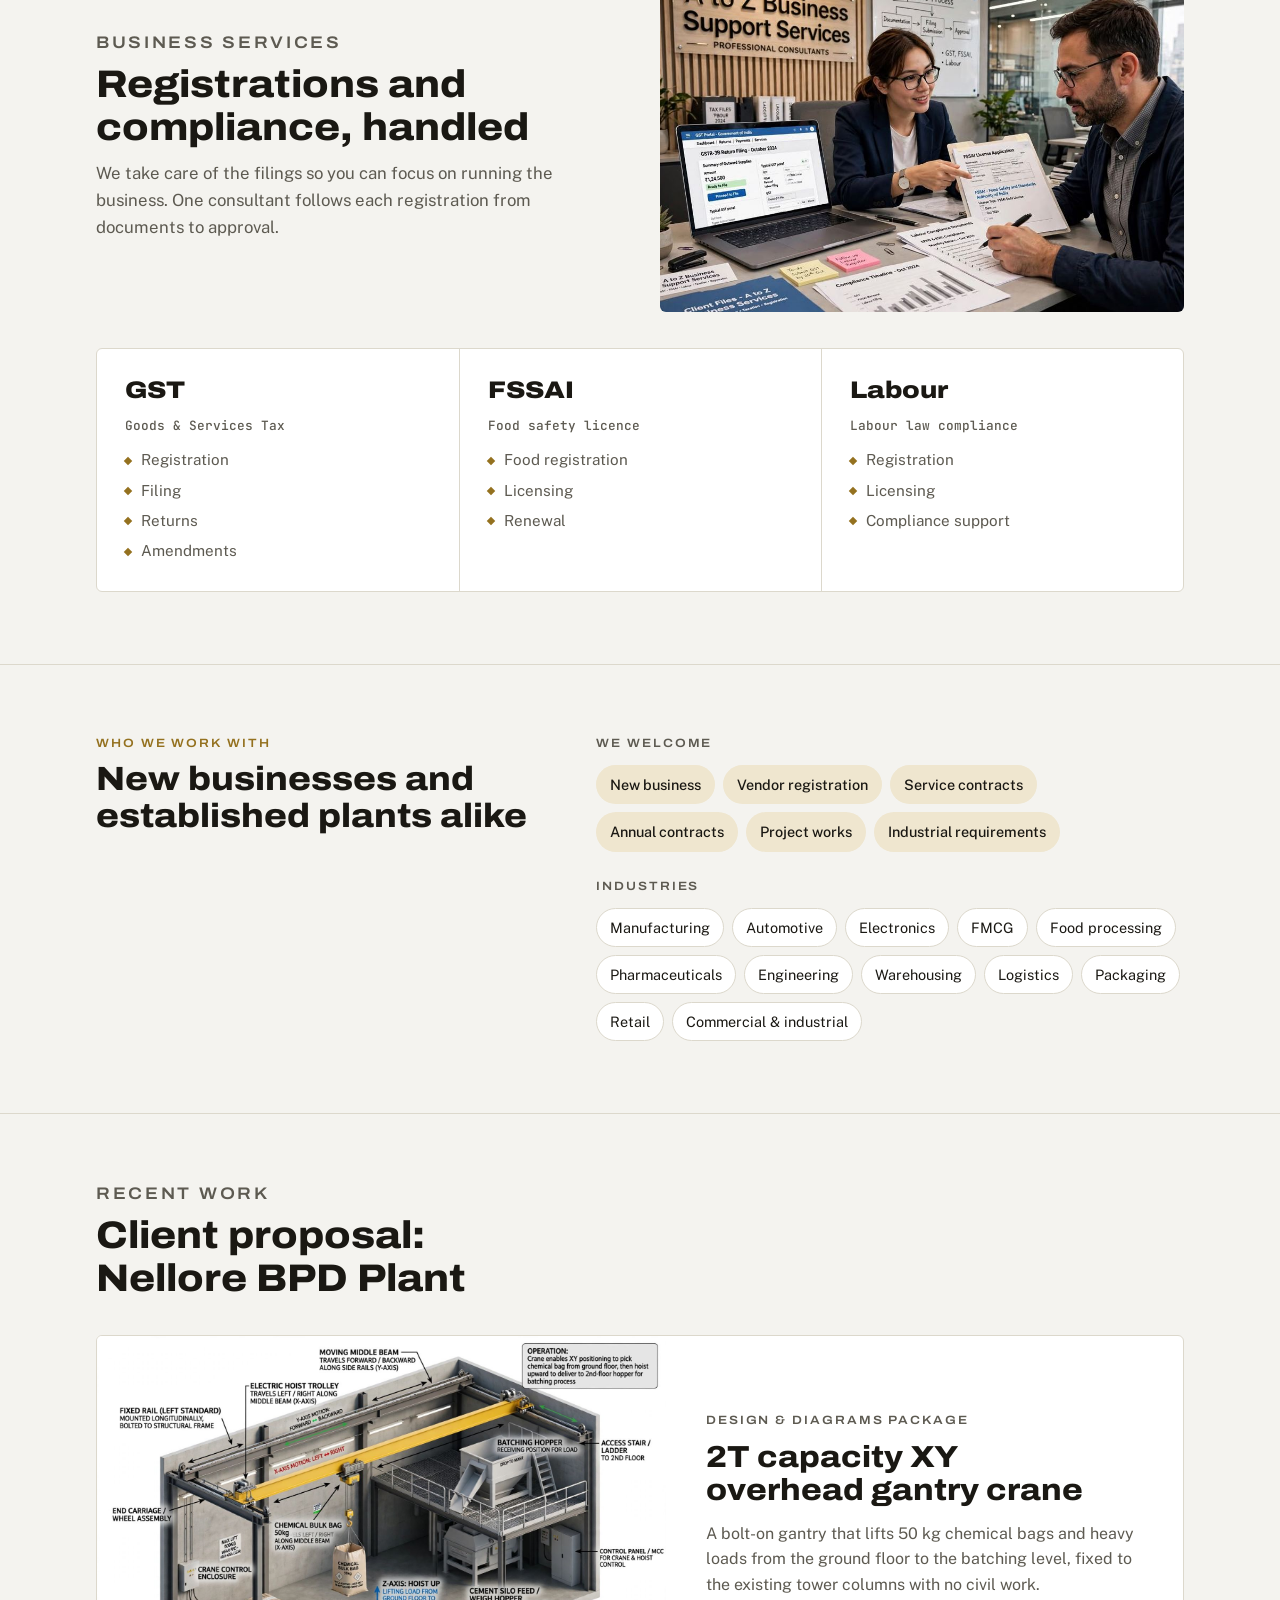
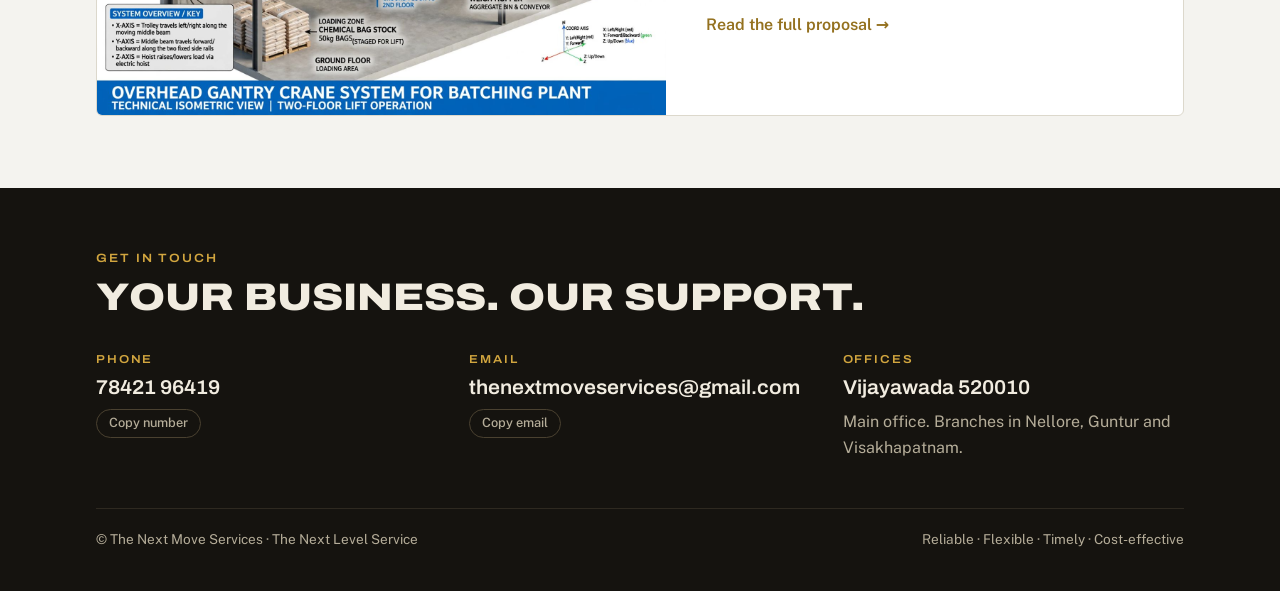
==== commit 07b5a927: "Add logo and service photos to the site - Use the real logo in the header, hero, 404 page and share " ====
--- a/site/index.html
+++ b/site/index.html
@@ -35,6 +35,8 @@
     "@type": "LocalBusiness",
     "name": "The Next Move Services",
     "slogan": "The Next Level Service",
+    "logo": "https://thenextmoveservices.com/assets/logo.png",
+    "image": "https://thenextmoveservices.com/assets/og-image.jpg",
     "url": "https://thenextmoveservices.com/",
     "telephone": "+91 78421 96419",
     "email": "thenextmoveservices@gmail.com",
@@ -54,10 +56,6 @@
 <!-- reused drawings -->
 <svg width="0" height="0" style="position:absolute" aria-hidden="true">
   <defs>
-    <symbol id="mark" viewBox="0 0 100 50">
-      <path d="M50 25C38 7 7 7 7 25s31 18 43 0 43-18 43 0-31 18-43 0Z" fill="none" stroke="currentColor" stroke-width="8" stroke-linejoin="round"/>
-      <path d="M50 25C38 7 7 7 7 25s31 18 43 0 43-18 43 0-31 18-43 0Z" fill="none" stroke="#15130f" stroke-width="1.2" stroke-dasharray="3.5 3"/>
-    </symbol>
     <symbol id="check" viewBox="0 0 28 28">
       <circle cx="14" cy="14" r="13" fill="currentColor"/>
       <path d="M8.5 14.5l3.6 3.6 7.4-8" fill="none" stroke="#fff" stroke-width="2.4" stroke-linecap="round" stroke-linejoin="round"/>
@@ -67,8 +65,8 @@
 
 <header class="site-header">
   <div class="wrap">
-    <a class="brand" href="#home" style="color: var(--gold)">
-      <svg aria-hidden="true"><use href="#mark"/></svg>
+    <a class="brand" href="#home">
+      <img class="brand-logo" src="assets/logo-small.png" alt="" width="160" height="79">
       <span class="brand-name" style="color: var(--band-fg)">The Next Move Services<small>The Next Level Service</small></span>
     </a>
     <nav class="site-nav" aria-label="Main">
@@ -101,8 +99,8 @@
               <a class="btn btn-ghost" href="#contact">Talk to us</a>
             </div>
           </div>
-          <div class="hero-mark" style="color: var(--gold)">
-            <svg viewBox="0 0 100 50" role="img" aria-label="The Next Move Services emblem"><use href="#mark"/></svg>
+          <div class="hero-mark">
+            <img src="assets/logo.png" alt="The Next Move Services logo: a road in the shape of an infinity sign joining companies and service providers" width="720" height="357">
             <p>Companies &amp; Service Providers<br>under one roof</p>
           </div>
         </div>
@@ -126,6 +124,7 @@
 
       <div class="services">
         <article class="service">
+          <img class="service-photo" src="assets/service-transport.jpg" alt="Crew loading parcels into a box truck at a warehouse loading dock" width="1000" height="655" loading="lazy">
           <div class="service-icon">
             <svg viewBox="0 0 24 24" fill="none" stroke="currentColor" stroke-width="1.7" stroke-linejoin="round" aria-hidden="true"><path d="M2.5 6.5h11.5v10H2.5zM14 10h4.2l3.3 3.4v3.1H14z"/><circle cx="6.5" cy="17.5" r="1.9" fill="var(--brass-soft)"/><circle cx="17.5" cy="17.5" r="1.9" fill="var(--brass-soft)"/></svg>
           </div>
@@ -139,6 +138,7 @@
         </article>
 
         <article class="service">
+          <img class="service-photo" src="assets/service-warehouse.jpg" alt="Warehouse staff scanning stock beside racking while a forklift moves a pallet" width="1000" height="646" loading="lazy">
           <div class="service-icon">
             <svg viewBox="0 0 24 24" fill="none" stroke="currentColor" stroke-width="1.7" stroke-linejoin="round" aria-hidden="true"><path d="M12 2.8l8.2 4.6v9.2L12 21.2l-8.2-4.6V7.4zM3.8 7.4L12 12l8.2-4.6M12 12v9.2"/></svg>
           </div>
@@ -152,6 +152,7 @@
         </article>
 
         <article class="service">
+          <img class="service-photo" src="assets/service-manpower.jpg" alt="Team of workers in hard hats and safety vests at a construction site" width="1000" height="654" loading="lazy">
           <div class="service-icon">
             <svg viewBox="0 0 24 24" fill="none" stroke="currentColor" stroke-width="1.7" stroke-linecap="round" aria-hidden="true"><circle cx="9" cy="8" r="3.2"/><path d="M2.8 20.5c0-3.4 2.8-6.2 6.2-6.2s6.2 2.8 6.2 6.2"/><circle cx="17.2" cy="9" r="2.5"/><path d="M15.8 14.4c3 .3 5.4 2.8 5.4 6"/></svg>
           </div>
@@ -165,6 +166,7 @@
         </article>
 
         <article class="service">
+          <img class="service-photo" src="assets/site-tower.jpg" alt="Batching plant tower inside an industrial shed with cement bags stacked on the floor" width="473" height="357" loading="lazy">
           <div class="service-icon">
             <svg viewBox="0 0 24 24" fill="none" stroke="currentColor" stroke-width="1.7" stroke-linecap="round" stroke-linejoin="round" aria-hidden="true"><path d="M6 21V4.5M3 21h7M6 5h14.5M6 9.5l4.5-4.5M18 5v5"/><path d="M16.2 10h3.6v3.2h-3.6z"/></svg>
           </div>
@@ -178,6 +180,7 @@
         </article>
 
         <article class="service">
+          <img class="service-photo" src="assets/service-maintenance.jpg" alt="Electrician, plumber and facility staff working with their tool kits" width="1000" height="658" loading="lazy">
           <div class="service-icon">
             <svg viewBox="0 0 24 24" fill="none" stroke="currentColor" stroke-width="1.7" stroke-linejoin="round" aria-hidden="true"><path d="M14.6 6.2a4.2 4.2 0 0 0-5.5 5.5L3 17.8 6.2 21l6.1-6.1a4.2 4.2 0 0 0 5.5-5.5l-2.6 2.6-2.5-.6-.6-2.5z"/></svg>
           </div>
@@ -249,10 +252,13 @@
 
   <section class="section" id="compliance">
     <div class="wrap">
-      <div class="section-head">
-        <p class="eyebrow">Business services</p>
-        <h2>Registrations and compliance, handled</h2>
-        <p>We take care of the filings so you can focus on running the business.</p>
+      <div class="split-head">
+        <div class="section-head">
+          <p class="eyebrow">Business services</p>
+          <h2>Registrations and compliance, handled</h2>
+          <p>We take care of the filings so you can focus on running the business. One consultant follows each registration from documents to approval.</p>
+        </div>
+        <img class="split-photo" src="assets/compliance-consulting.jpg" alt="Consultants reviewing GST returns and an FSSAI licence application with a client" width="1000" height="657" loading="lazy">
       </div>
       <div class="compliance">
         <div>
--- a/site/css/styles.css
+++ b/site/css/styles.css
@@ -132,7 +132,7 @@
   text-decoration: none;
 }
 
-.brand svg { width: 44px; height: 22px; flex: none; }
+.brand-logo { width: auto; height: 34px; flex: none; }
 
 .brand-name {
   font: 700 0.95rem/1.05 var(--display);
@@ -172,7 +172,7 @@
   background: var(--gold);
 }
 
-@media (max-width: 720px) {
+@media (max-width: 900px) {
   .site-nav .hide-sm { display: none; }
 }
 
@@ -284,7 +284,7 @@
   text-align: center;
 }
 
-.hero-mark svg { width: min(100%, 300px); height: auto; }
+.hero-mark img { width: min(100%, 380px); }
 
 .hero-mark p {
   font: 600 0.78rem/1.5 var(--display);
@@ -314,7 +314,7 @@
 @media (max-width: 820px) {
   .hero-grid { grid-template-columns: 1fr; }
   .hero-mark { order: -1; justify-items: start; text-align: left; }
-  .hero-mark svg { width: 180px; }
+  .hero-mark img { width: 220px; }
 }
 
 /* ---------- sections ---------- */
@@ -346,13 +346,31 @@
 }
 
 .service {
+  --pad: 26px;
   display: grid;
   align-content: start;
   gap: 14px;
-  padding: 26px;
+  padding: var(--pad);
+  overflow: hidden;
   background: var(--surface);
   border: 1px solid var(--line);
   border-radius: var(--radius);
+}
+
+.service-photo {
+  width: calc(100% + 2 * var(--pad));
+  max-width: none;
+  margin: calc(-1 * var(--pad)) calc(-1 * var(--pad)) 0;
+  aspect-ratio: 3 / 2;
+  object-fit: cover;
+  background: var(--brass-soft);
+}
+
+.service-photo + .service-icon {
+  position: relative;
+  margin-top: -37px;
+  border: 3px solid var(--surface);
+  box-sizing: content-box;
 }
 
 .service-icon {
@@ -1113,7 +1131,7 @@
 @media (max-width: 720px) {
   .site-header .wrap { padding-block: 8px; gap: 12px; }
   .brand { gap: 8px; min-width: 0; }
-  .brand svg { width: 36px; height: 18px; }
+  .brand-logo { height: 28px; }
   .brand-name { font-size: 0.8rem; letter-spacing: 0.02em; }
   .brand-name small { font-size: 0.68rem; }
   .site-nav { flex-wrap: nowrap; flex: none; }
@@ -1139,7 +1157,7 @@
 
   .section { padding-block: 52px; }
   .section-head { margin-bottom: 26px; }
-  .service { padding: 22px; }
+  .service { --pad: 22px; }
 
   .doc-head h1 { font-size: clamp(1.7rem, 8.5vw, 2.2rem); font-stretch: 108%; }
   .doc { padding-block: 40px 56px; }
@@ -1230,3 +1248,25 @@
 @media (min-width: 761px) and (max-width: 1100px) {
   #email { font-size: 1.05rem; }
 }
+
+/* Compliance heading with photo */
+.split-head {
+  display: grid;
+  grid-template-columns: minmax(0, 1fr) minmax(0, 1fr);
+  gap: 40px;
+  align-items: center;
+  margin-bottom: 36px;
+}
+
+.split-head .section-head { margin-bottom: 0; }
+
+.split-photo {
+  width: 100%;
+  aspect-ratio: 3 / 2;
+  object-fit: cover;
+  border-radius: var(--radius);
+}
+
+@media (max-width: 760px) {
+  .split-head { grid-template-columns: 1fr; gap: 24px; }
+}
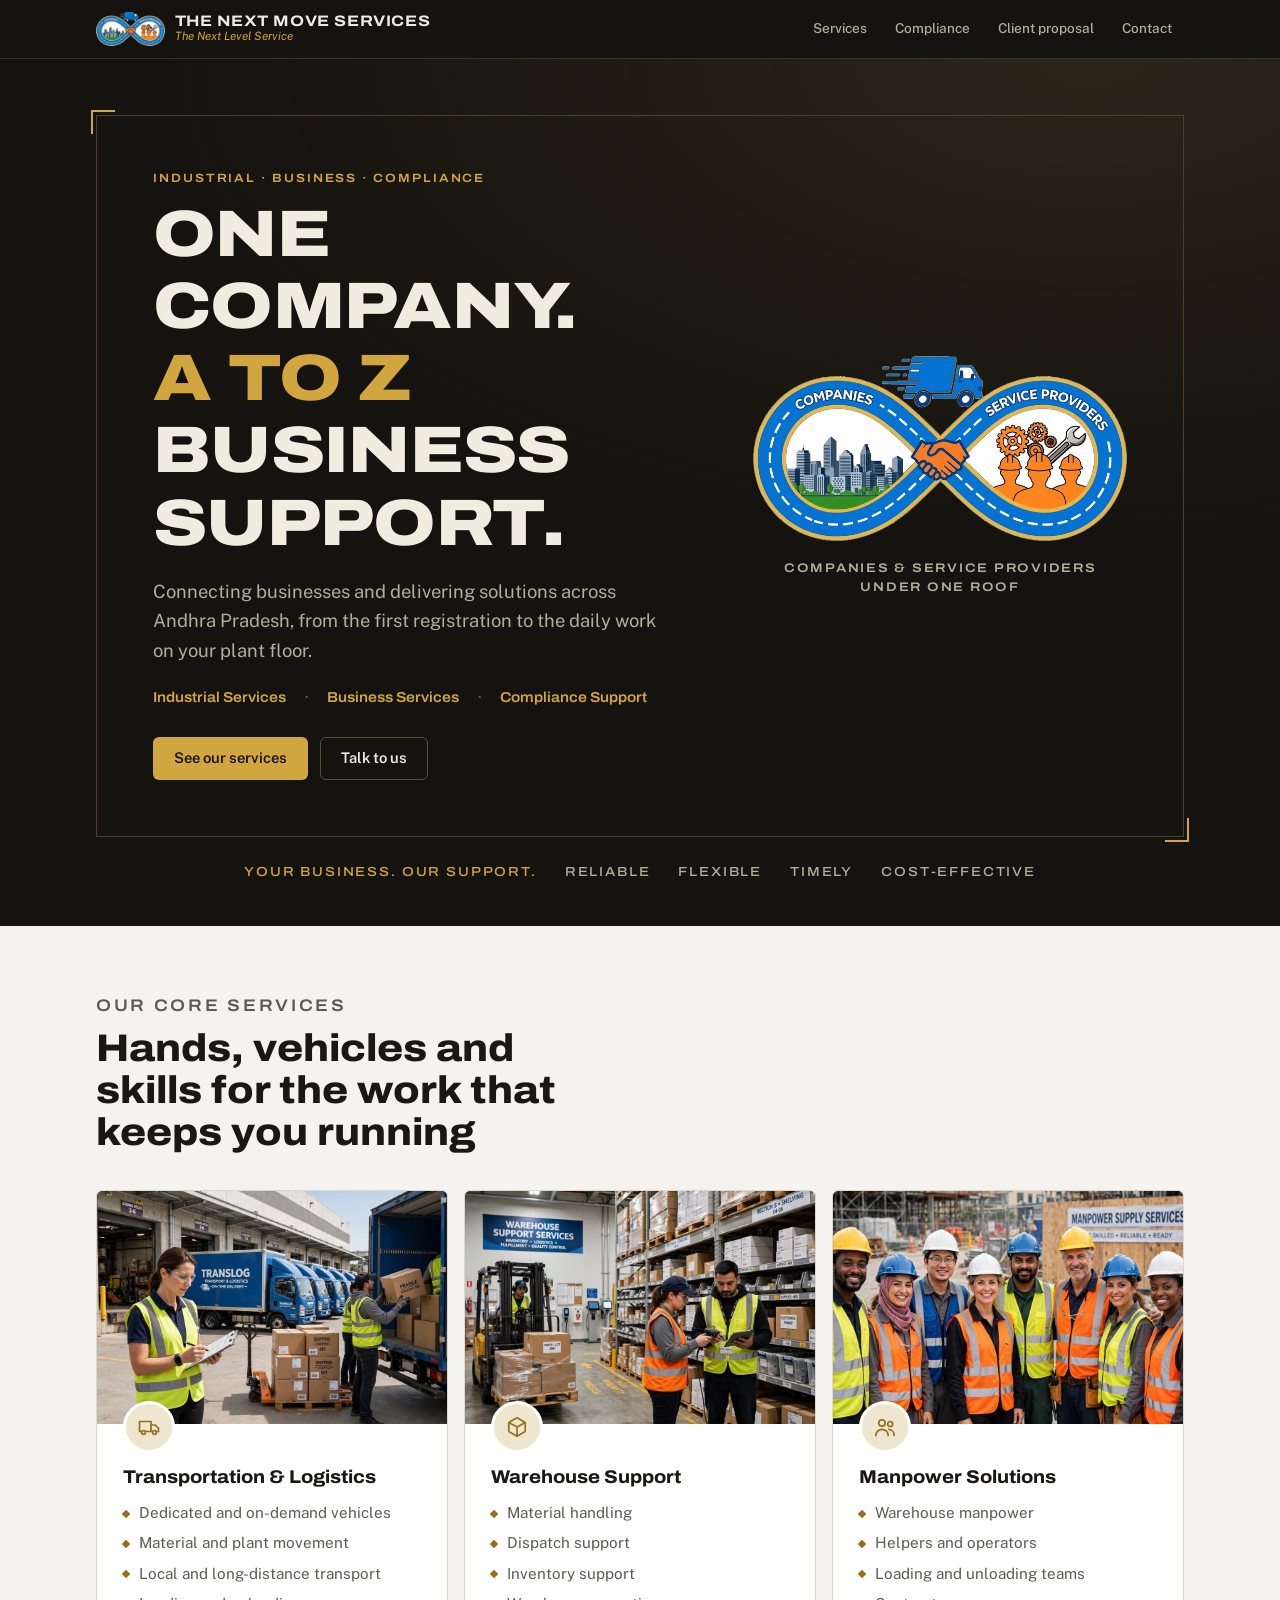
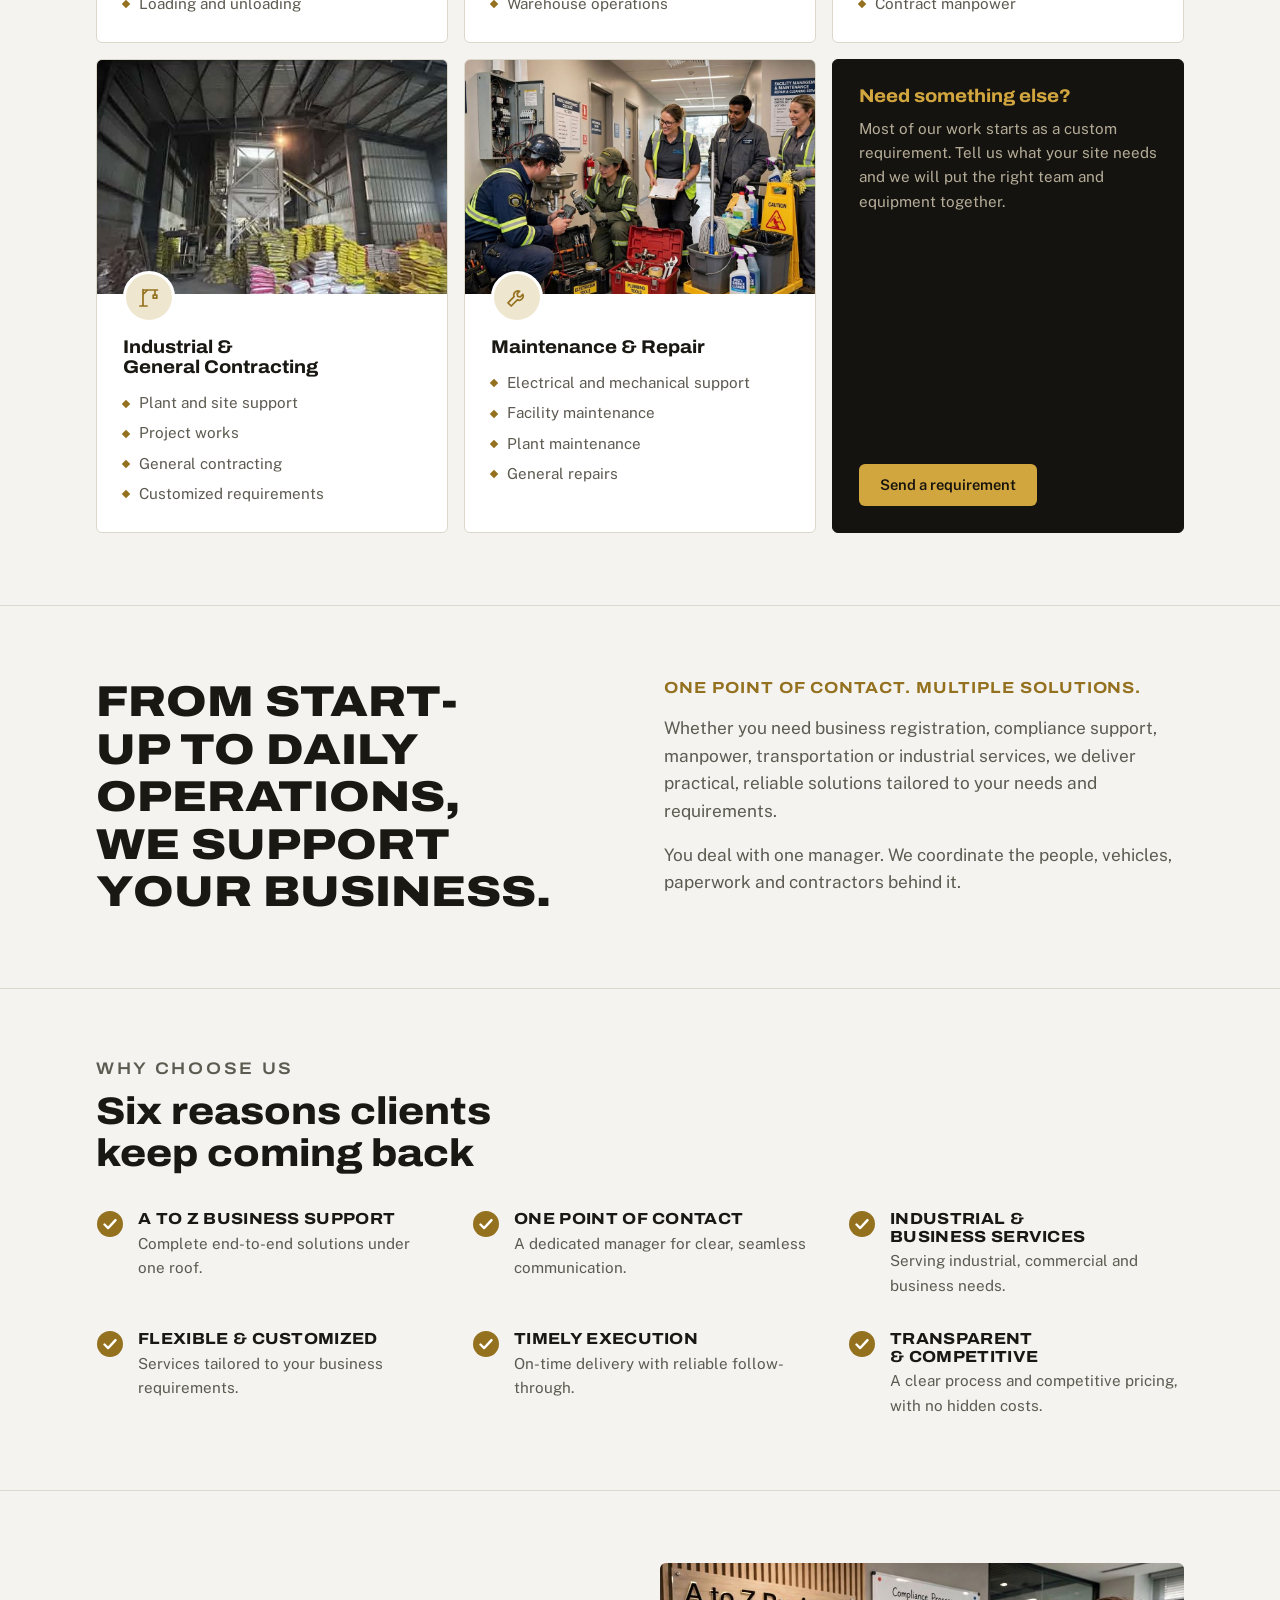
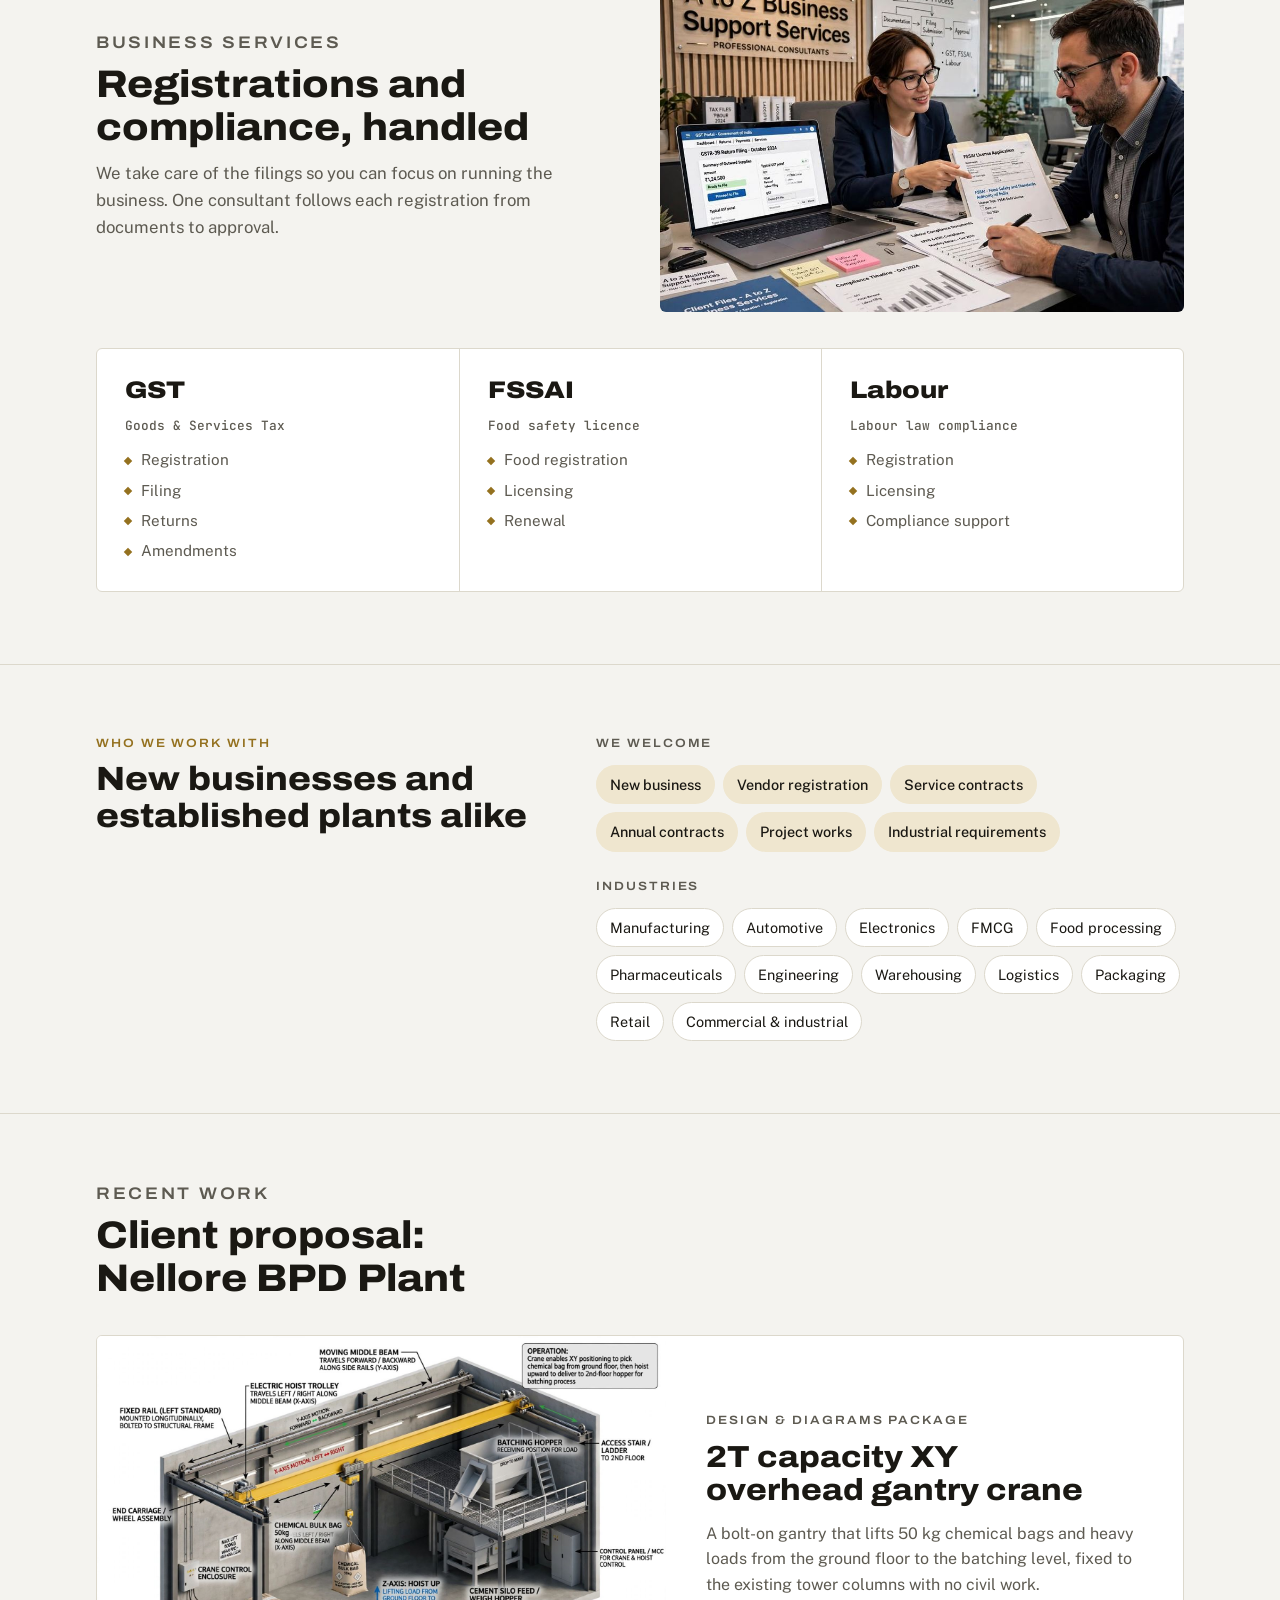
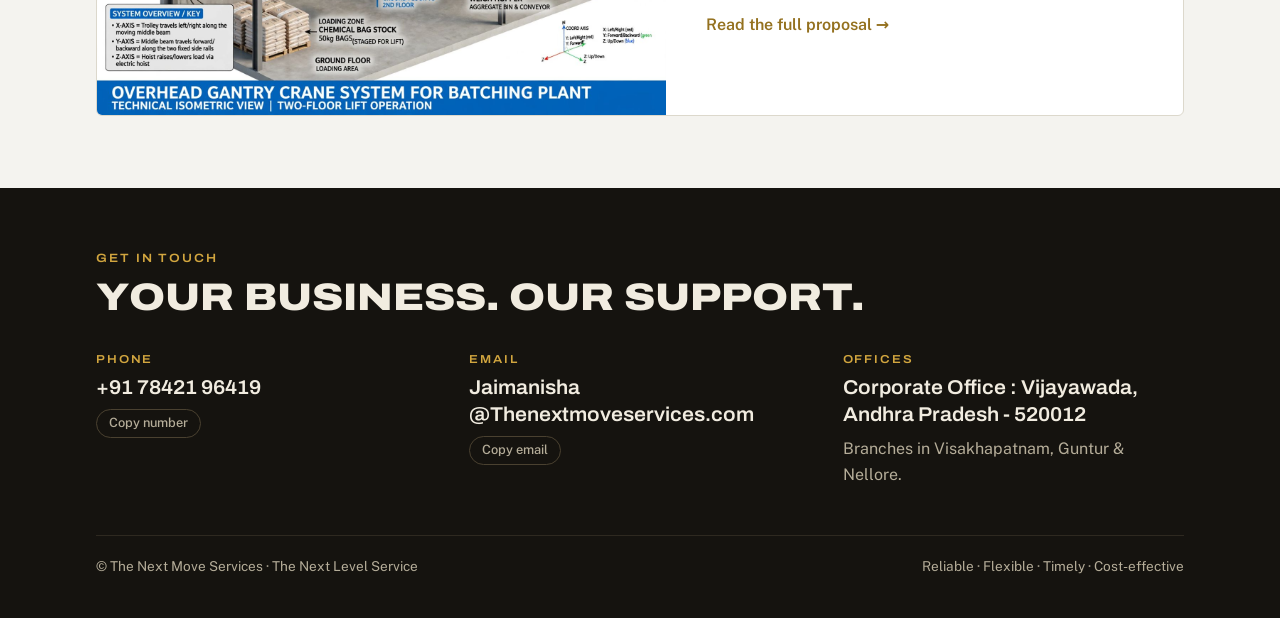
==== commit 3399cbf2: "address change" ====
--- a/site/index.html
+++ b/site/index.html
@@ -508,18 +508,18 @@
     <div class="contact-grid">
       <div class="contact-item">
         <span class="label">Phone</span>
-        <a class="value" id="phone" href="tel:+917842196419">78421 96419</a>
+        <a class="value" id="phone" href="tel:+917842196419">+91 78421 96419</a>
         <button class="copy" type="button" data-copy="phone">Copy number</button>
       </div>
       <div class="contact-item">
         <span class="label">Email</span>
-        <a class="value" id="email" href="mailto:thenextmoveservices@gmail.com">thenextmoveservices<wbr>@gmail.com</a>
+        <a class="value" id="email" href="mailto:Jaimanisha@Thenextmoveservices.com">Jaimanisha<wbr>@Thenextmoveservices.com</a>
         <button class="copy" type="button" data-copy="email">Copy email</button>
       </div>
       <div class="contact-item">
         <span class="label">Offices</span>
-        <span class="value">Vijayawada 520010</span>
-        <p>Main office. Branches in Nellore, Guntur and Visakhapatnam.</p>
+        <span class="value">Corporate Office : Vijayawada, Andhra Pradesh - 520012</span>
+        <p>Branches in Visakhapatnam, Guntur & Nellore.</p>
       </div>
     </div>
 
